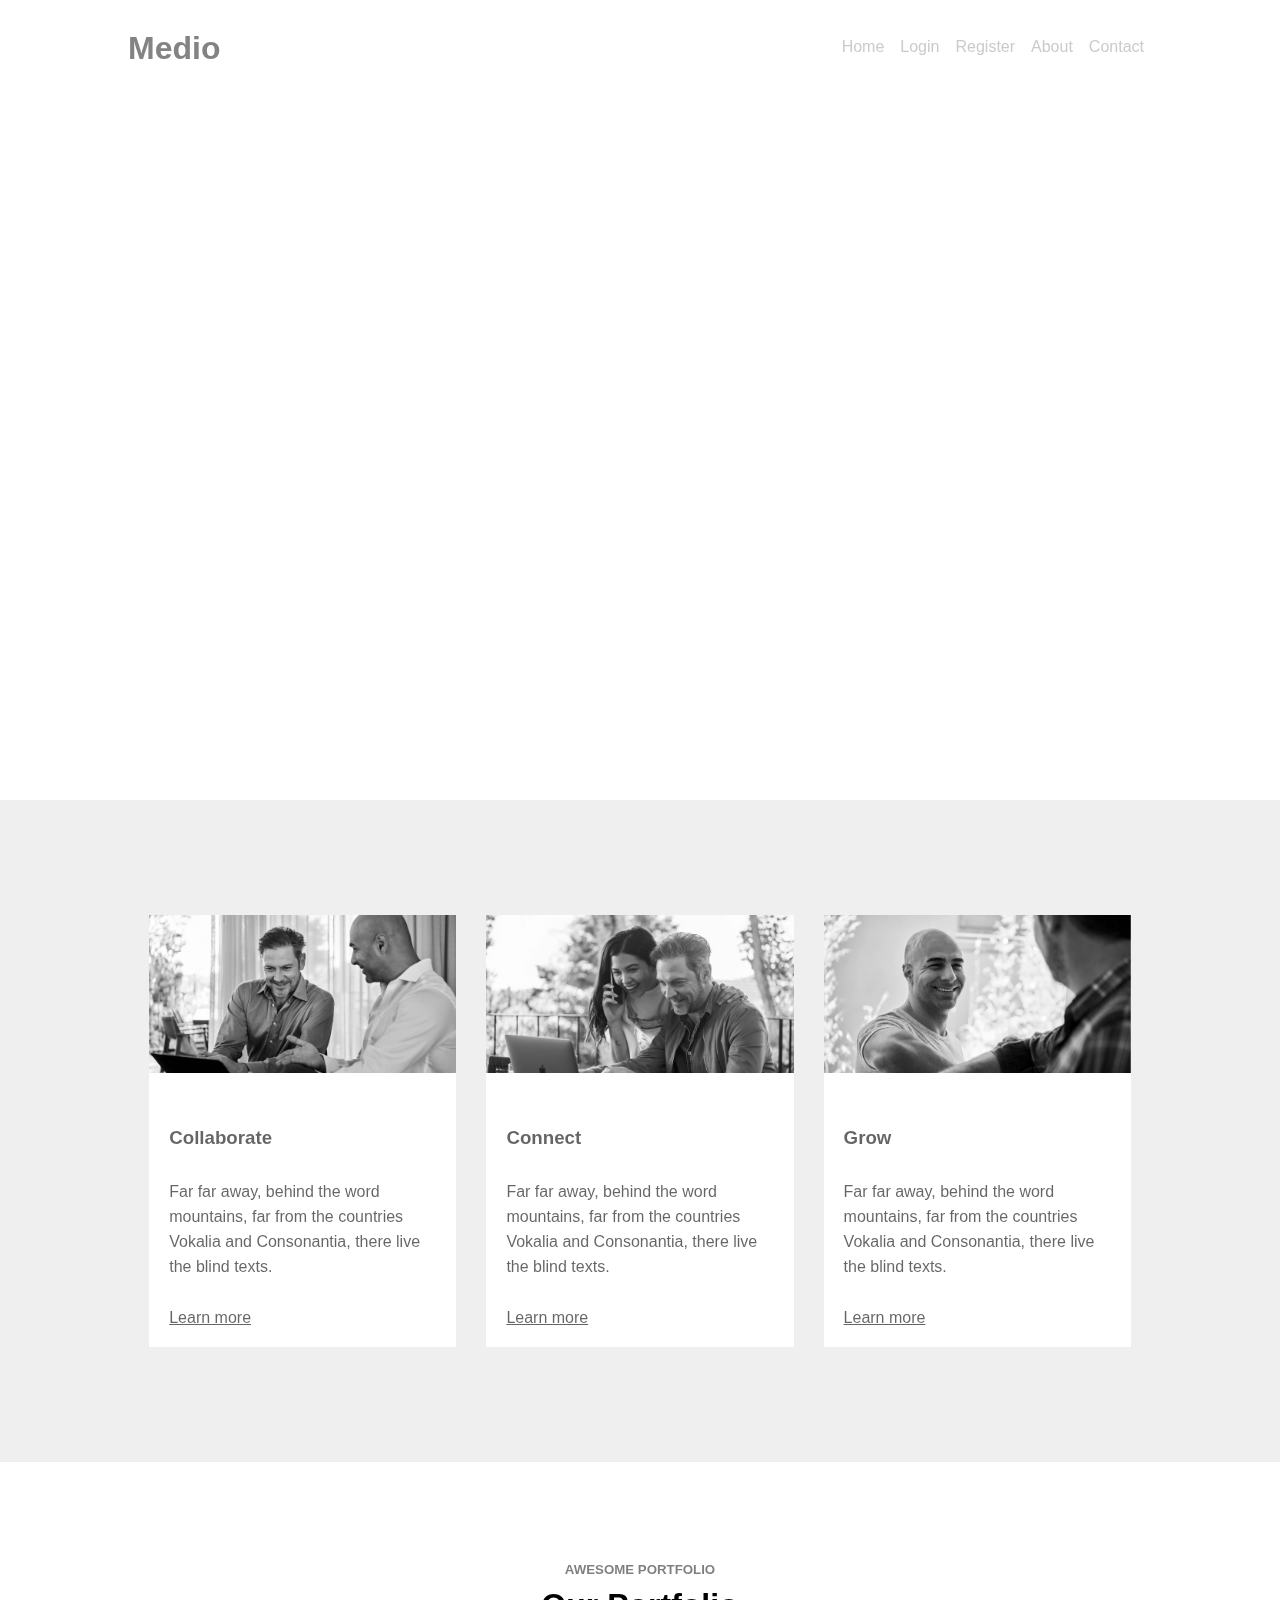
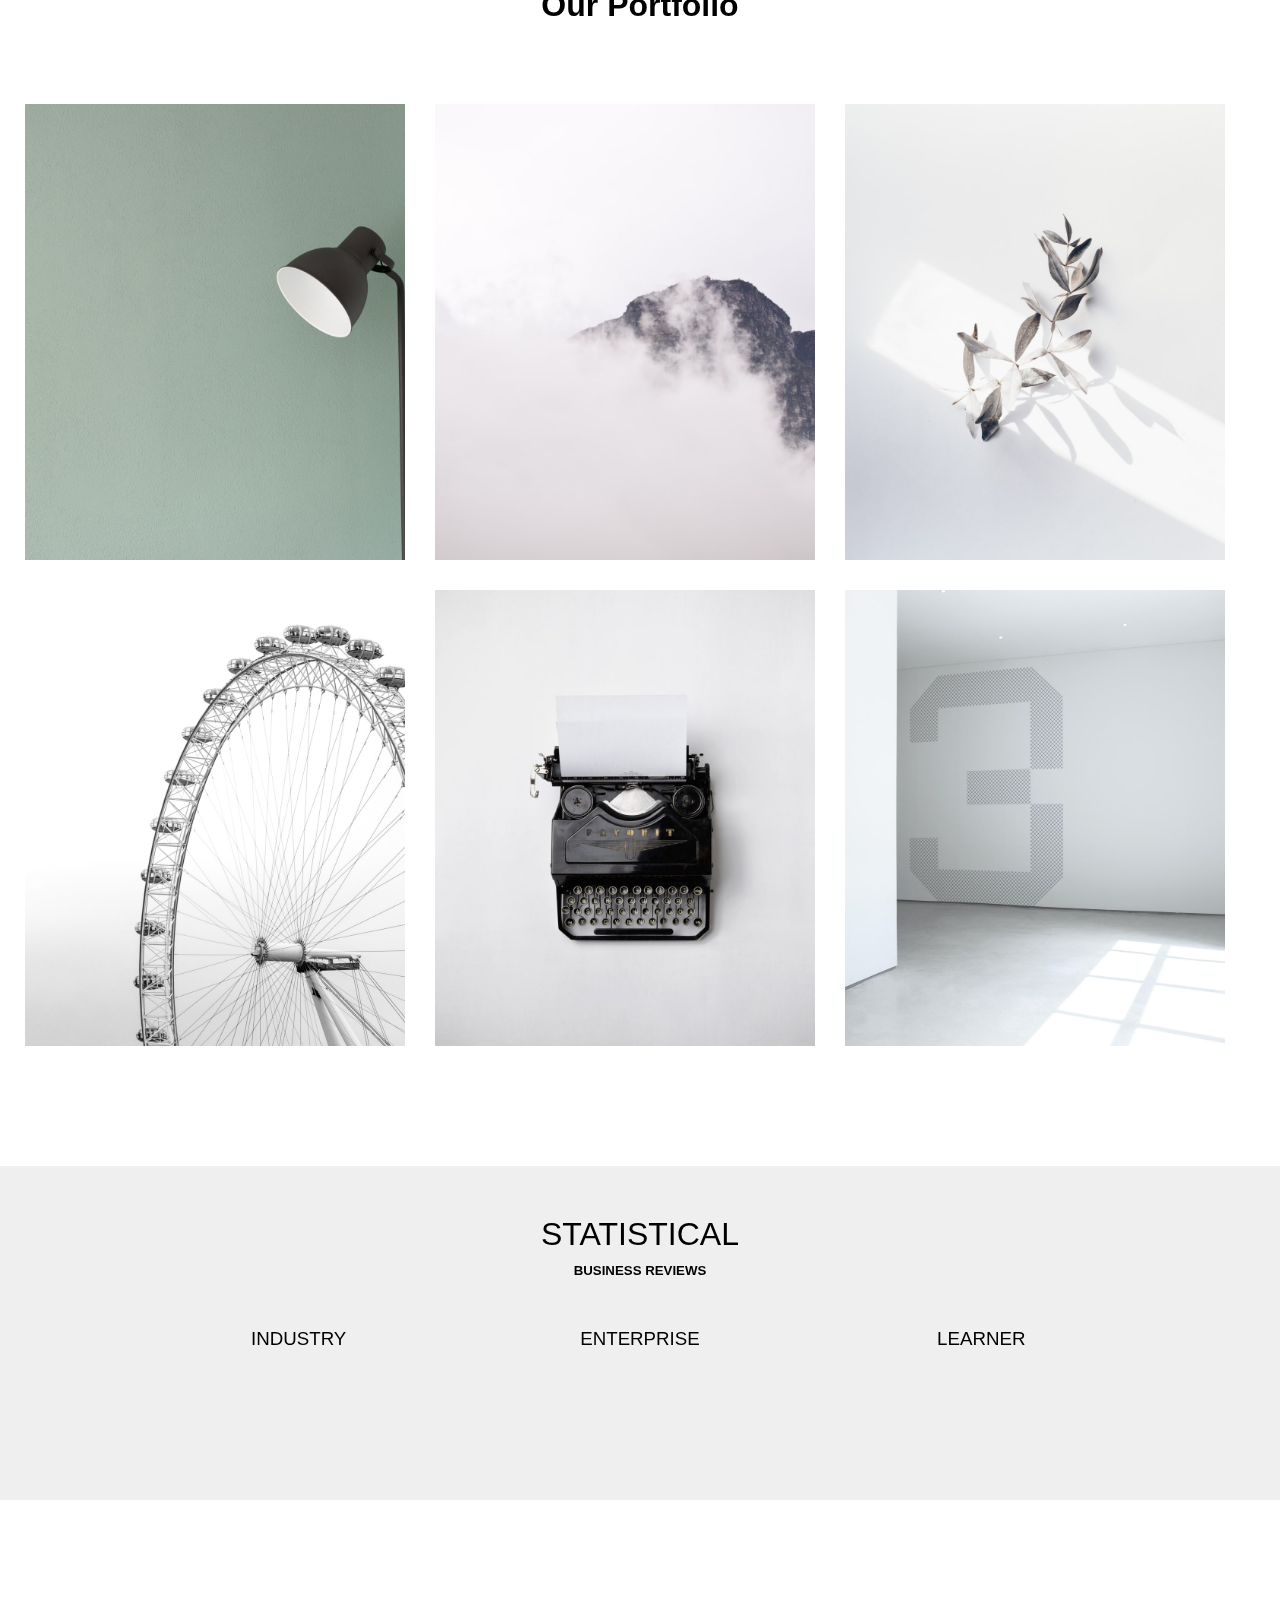
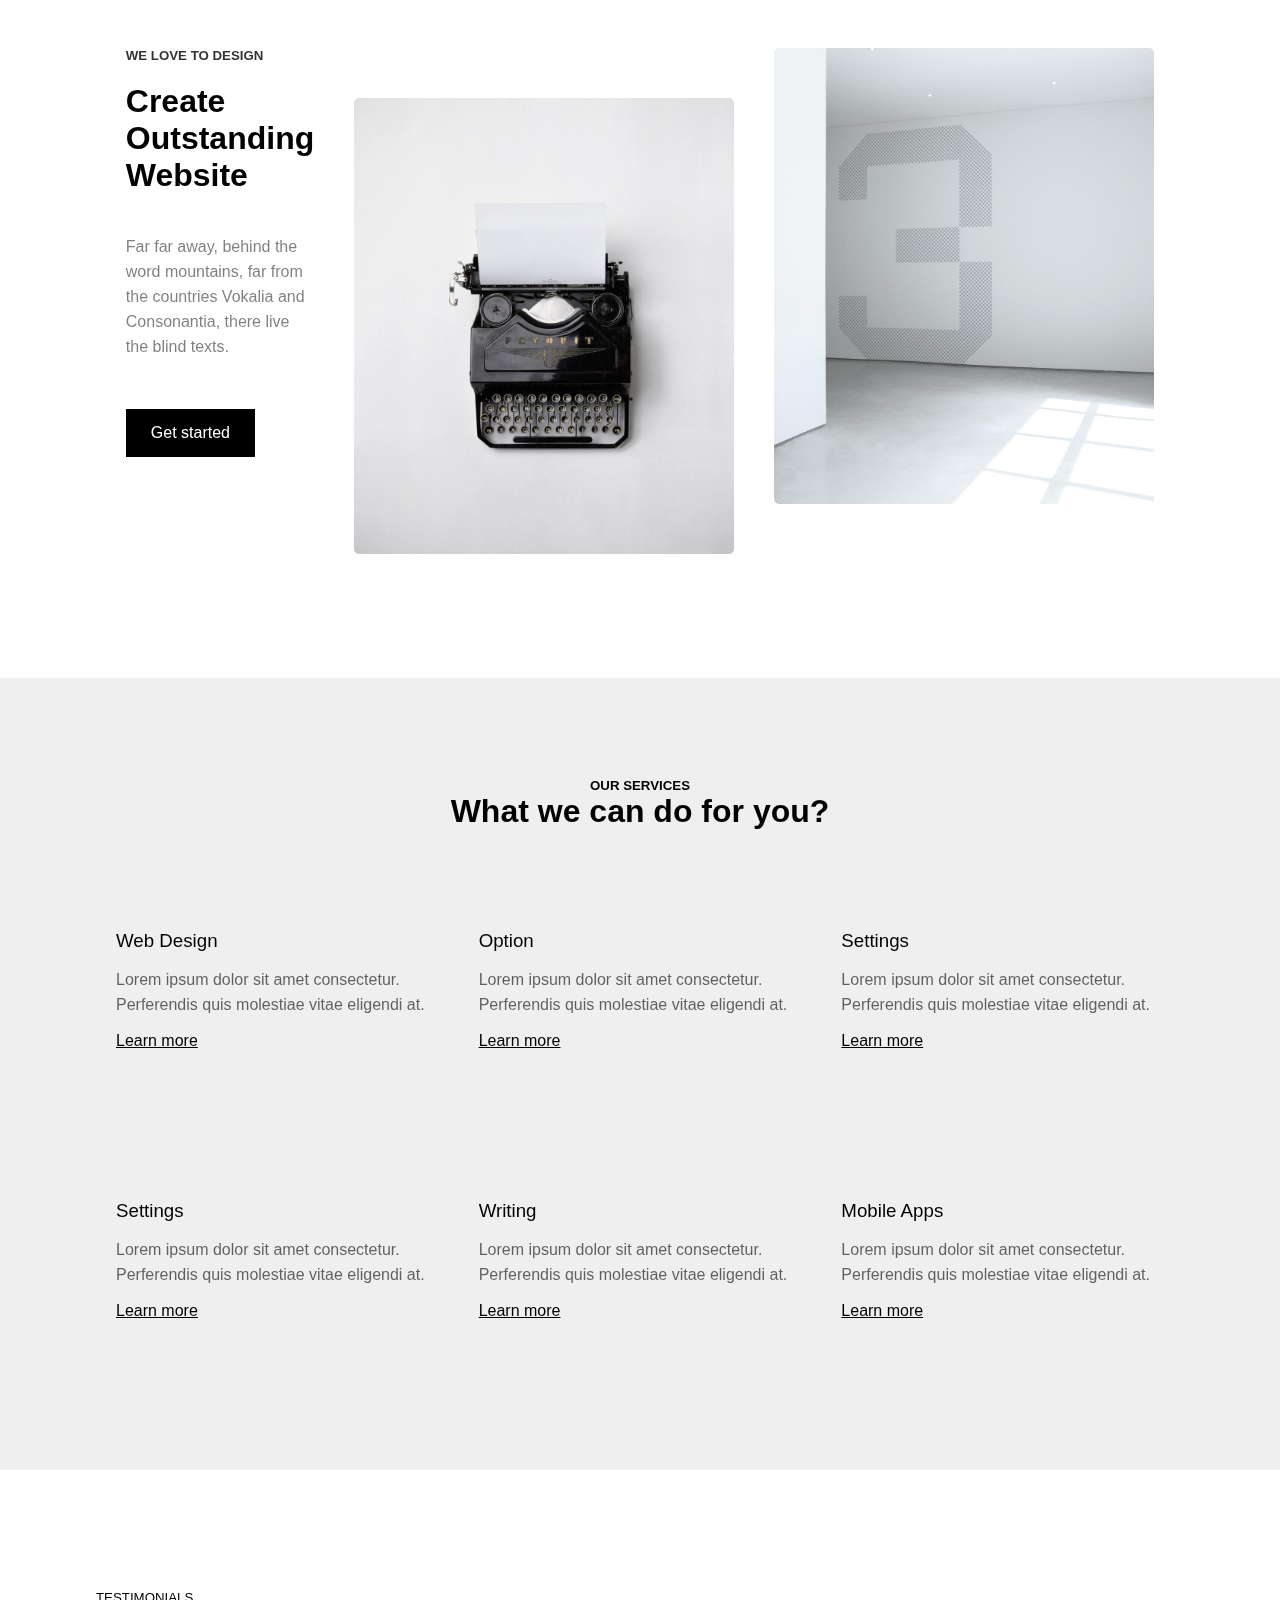
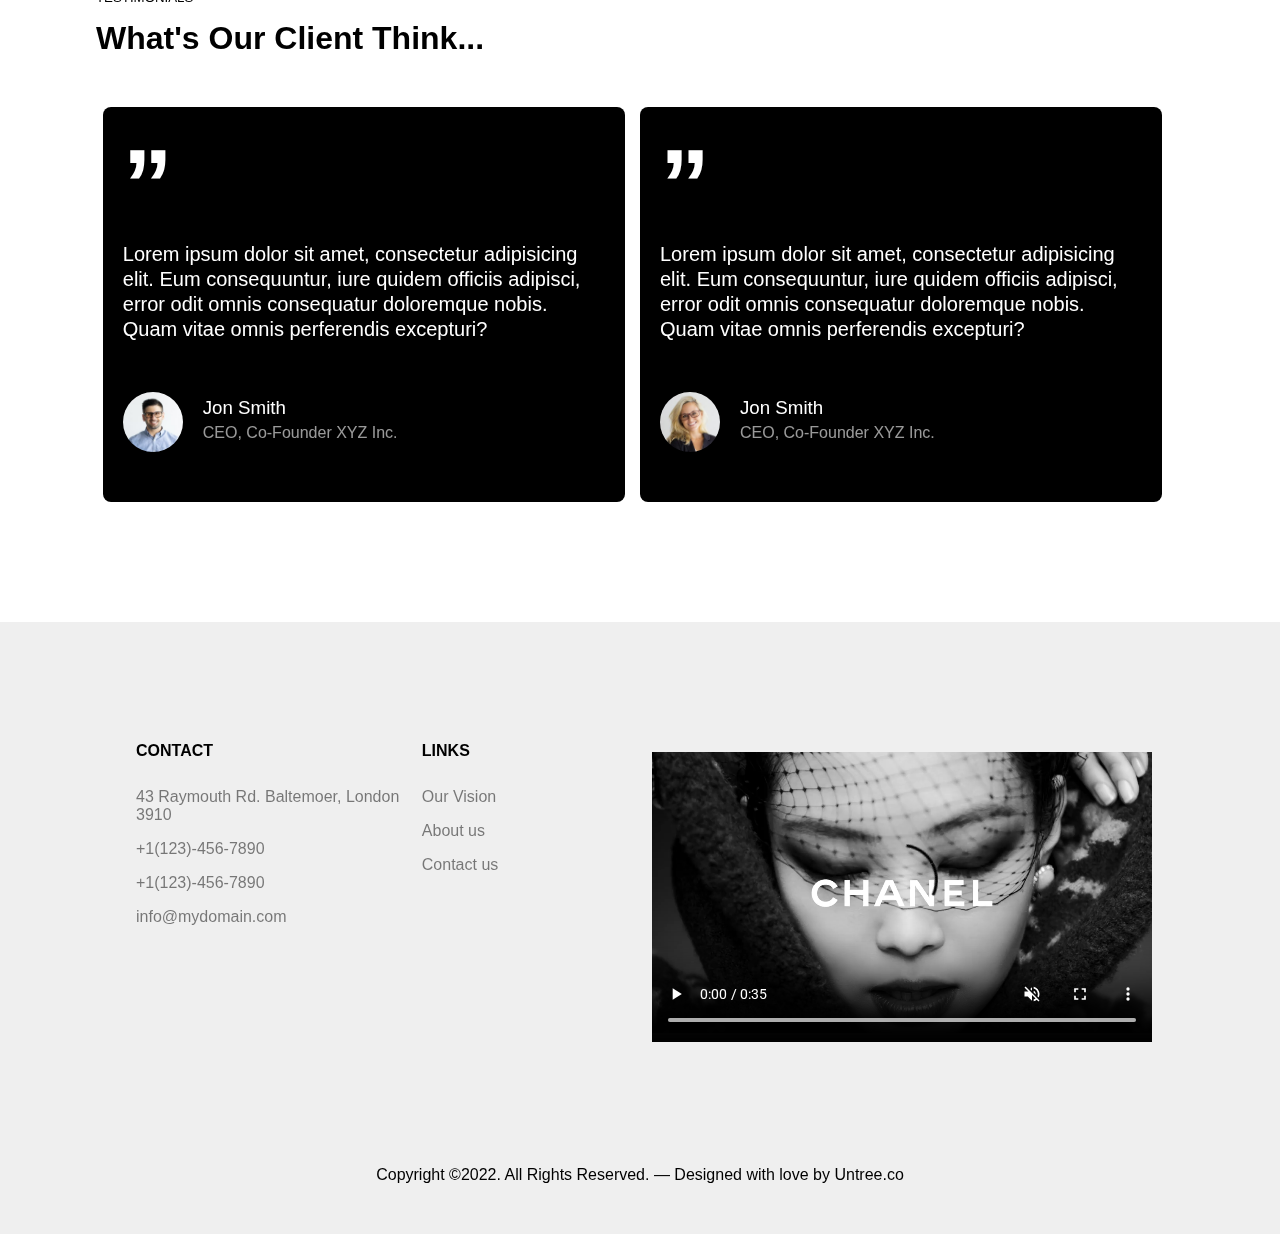
==== index.html @ 6ceafacf "new" ====
<!DOCTYPE html>
<html lang="en">

<head>
    <meta charset="UTF-8">
    <meta http-equiv="X-UA-Compatible" content="IE=edge">
    <meta name="viewport" content="width=device-width, initial-scale=1.0">
    <link
        href="https://fonts.googleapis.com/css2?family=Playfair+Display:wght@400;700&family=Roboto:wght@300;400&display=swap"
        rel="stylesheet">
    <link rel='stylesheet' href='https://cdn-uicons.flaticon.com/uicons-brands/css/uicons-brands.css'>
    <link rel='stylesheet' href='https://cdn-uicons.flaticon.com/uicons-brands/css/uicons-brands.css'>
    <link rel='stylesheet'
        href='https://cdn-uicons.flaticon.com/uicons-regular-straight/css/uicons-regular-straight.css'>
    <link rel='stylesheet' href='https://cdn-uicons.flaticon.com/uicons-brands/css/uicons-brands.css'>
    <link rel='stylesheet' href='https://cdn-uicons.flaticon.com/uicons-bold-rounded/css/uicons-bold-rounded.css'>
    <link rel='stylesheet' href='https://cdn-uicons.flaticon.com/uicons-regular-rounded/css/uicons-regular-rounded.css'>
    <link rel="stylesheet" href="./css/style.css">
    <link rel="shortcut icon" type="image/png" href="./image/fpt.png" />
    <title>Assigment</title>
</head>

<body>
    <header>
        <video id="background-video" autoplay muted loop
            src="./image/The Spring-Summer 2021 Ready-to-Wear Campaign — CHANEL_Trim.mp4" type="video/mp4"></video>
        <div class="nav_bar">
            <div class="logo">
                <h1>Medio</h1>
                <div class="nav_right">
                    <ul>
                        <li><a href="../Assigment/home.html">Home</a></li>
                        <li><a href="../Login/index.html">Login</a></li>
                        <li><a href="../Register/index.html">Register</a></li>
                        <li><a href="../About/index.html">About</a></li>
                        <li><a href="../Contact/index.html">Contact</a></li>
                    </ul>
                </div>
            </div>
            <div class="Text">
                <!-- <h1>KIM ANH XINH ĐẸP ! <br>
                    CUTE !!</h1> -->
                <h1>We are creative <br> agency by<br> Untree.co</h1>
            </div>
            <div class="button">
                <button>
                    See Portfolio
                </button>
            </div>
        </div>
    </header>
    <!-- ------------------------------------ -->
    <div class="br-content">
        <div class="content">
            <div class="content1">
                <img src="./image/img_1.jpg" alt="">
                <div class="text-content">
                    <h3>Collaborate</h3>
                    <div>Far far away, behind the word mountains,
                        far from the countries Vokalia and Consonantia,
                        there live the blind texts.
                    </div>
                    <a href="#">Learn more</a>
                </div>
            </div>
            <div class="content1">
                <img src="./image/img_2.jpg" alt="">
                <div class="text-content">
                    <h3>Connect</h3>
                    <div>Far far away, behind the word mountains,
                        far from the countries Vokalia and Consonantia,
                        there live the blind texts.
                    </div>
                    <a href="#">Learn more</a>
                </div>
            </div>
            <div class="content1">
                <img src="./image/img_3.jpg" alt="">
                <div class="text-content">
                    <h3>Grow</h3>
                    <div>Far far away, behind the word mountains,
                        far from the countries Vokalia and Consonantia,
                        there live the blind texts.
                    </div>
                    <a href="#">Learn more</a>
                </div>
            </div>
        </div>
    </div>
    <div class="br-image">
        <div class="text-div-img">
            <h5>AWESOME PORTFOLIO</h5>
            <h1>Our Portfolio</h1>
        </div>
        <div class="image">
            <div class="img-list">
                <img class="img1" src="./image/img_v_1-min.jpg" alt="">
                <div class="hover_img">
                    <div class="text_img">
                        <h1>Bonzai Tree</h1>
                        <p>WEB APPLICATION</p>
                    </div>
                </div>
            </div>
            <div class="img-list">
                <img class="img1" src="./image/img_v_2-min.jpg" alt="">
                <div class="hover_img">
                    <div class="text_img">
                        <h1>Simple Woman</h1>
                        <p>BRANDING</p>
                    </div>
                </div>
            </div>
            <div class="img-list">
                <img class="img1" src="./image/img_v_3-min.jpg" alt="">
                <div class="hover_img">
                    <div class="text_img">
                        <h1>Fruits</h1>
                        <p>WEBSITE</p>
                    </div>
                </div>
            </div>
        </div>
        <div class="image">
            <div class="img-list">
                <img class="img1" src="./image/img_v_4-min.jpg" alt="">
                <div class="hover_img">
                    <div class="text_img">
                        <h1>Design Material</h1>
                        <p>WEB APPLICATION</p>
                    </div>
                </div>
            </div>
            <div class="img-list">
                <img class="img1" src="./image/img_v_5-min.jpg" alt="">
                <div class="hover_img">
                    <div class="text_img">
                        <h1>Handy Food</h1>
                        <p>BRANDING</p>
                    </div>
                </div>
            </div>
            <div class="img-list">
                <img class="img1" src="./image/img_v_6-min.jpg" alt="">
                <div class="hover_img">
                    <div class="text_img">
                        <h1>Cat With Cup</h1>
                        <p>WEBSITE</p>
                    </div>
                </div>
            </div>
        </div>
        <!-- //Chữ chạy -->
        <div class="br_text_run">
            <h1>STATISTICAL</h1>
            <h5>BUSINESS REVIEWS</h5>
            <div class="text_run">
                <div class="list_txt">
                    <h3>INDUSTRY</h3>
                    <div id="id_nhanhang" class="list_text">
                    </div>
                </div>
                <div class="list_txt">
                    <h3>ENTERPRISE</h3>
                    <div id="id_doanhnghiep" class="list_text">
                    </div>
                </div>
                <div class="list_txt">
                    <h3>LEARNER</h3>
                    <div id="id_nguoihoc" class="list_text">
                    </div>
                </div>
            </div>
        </div>

        <div class="image2">
            <div class="img2-text">
                <h5>WE LOVE TO DESIGN</h5>
                <h1>Create Outstanding <br> Website</h1>
                <h4>Far far away, behind the word mountains,
                    far from the countries Vokalia and Consonantia,
                    there live the blind texts.</h4>
                <div class="button2">
                    <button class="btn">
                        Get started
                    </button>
                </div>
            </div>
            <div class="img2-image1">
                <img src="./image/img_v_5-min.jpg" alt="">
            </div>
            <div class="img2-image2">
                <img src="./image/img_v_6-min.jpg" alt="">
            </div>
        </div>
    </div>
    <div style="clear: both;"></div>
    <div class="br_choice">
        <h5>OUR SERVICES</h5>
        <h1>What we can do for you?</h1>
        <div class="choice">
            <div class="choice_1">
                <div class="icon_choice">
                    <i class="fi fi-rr-calendar"></i>
                </div>
                <div class="text-choice">
                    <h3>Web Design</h3>
                    <h4>Lorem ipsum dolor sit amet consectetur.
                        Perferendis quis molestiae vitae eligendi at.
                    </h4>
                    <a href="#">Learn more</a>
                </div>
            </div>
            <div class="choice_1">
                <div class="icon_choice">
                    <i class="fi fi-rr-apps"></i>
                </div>
                <div class="text-choice">
                    <h3>Option</h3>
                    <h4>Lorem ipsum dolor sit amet consectetur.
                        Perferendis quis molestiae vitae eligendi at.
                    </h4>
                    <a href="#">Learn more</a>
                </div>
            </div>
            <div class="choice_1">
                <div class="icon_choice">
                    <i class="fi fi-rr-settings"></i>
                </div>
                <div class="text-choice">
                    <h3>Settings</h3>
                    <h4>Lorem ipsum dolor sit amet consectetur.
                        Perferendis quis molestiae vitae eligendi at.
                    </h4>
                    <a href="#">Learn more</a>
                </div>
            </div>
        </div>
        <div class="choice">
            <div class="choice_1">
                <div class="icon_choice">
                    <i class="fi fi-rr-home"></i>
                </div>
                <div class="text-choice">
                    <h3>Settings</h3>
                    <h4>Lorem ipsum dolor sit amet consectetur.
                        Perferendis quis molestiae vitae eligendi at.
                    </h4>
                    <a href="#">Learn more</a>
                </div>
            </div>
            <div class="choice_1">
                <div class="icon_choice">
                    <i class="fi fi-rr-feather"></i>
                </div>
                <div class="text-choice">
                    <h3>Writing</h3>
                    <h4>Lorem ipsum dolor sit amet consectetur.
                        Perferendis quis molestiae vitae eligendi at.
                    </h4>
                    <a href="#">Learn more</a>
                </div>
            </div>
            <div class="choice_1">
                <div class="icon_choice">
                    <i class="fi fi-rr-world"></i>
                </div>
                <div class="text-choice">
                    <h3>Mobile Apps</h3>
                    <h4>Lorem ipsum dolor sit amet consectetur.
                        Perferendis quis molestiae vitae eligendi at.
                    </h4>
                    <a href="#">Learn more</a>
                </div>
            </div>
        </div>
    </div>
    <div class="br_comment">
        <div class="comment">
            <h5>TESTIMONIALS</h5>
            <h1>What's Our Client Think...</h1>
            <div id="id_comment" class="comment_flex">
                <div class="comment1">
                    <h1>”</h1>
                    <p>Lorem ipsum dolor sit amet, consectetur adipisicing elit. Eum consequuntur, iure quidem officiis
                        adipisci, error odit
                        omnis consequatur doloremque nobis. Quam vitae omnis perferendis excepturi?
                    </p>
                    <div class="person">
                        <img src="./image/person_1.jpg" alt="" width="60" height="60">
                        <div>
                            <h3>Jon Smith</h3>
                            <h4>CEO, Co-Founder XYZ Inc.</h4>
                        </div>
                    </div>
                </div>
                <div class="comment1">
                    <h1>”</h1>
                    <p>Lorem ipsum dolor sit amet, consectetur adipisicing elit. Eum consequuntur, iure quidem officiis
                        adipisci, error odit
                        omnis consequatur doloremque nobis. Quam vitae omnis perferendis excepturi?
                    </p>
                    <div class="person">
                        <img src="./image/person_2.jpg" alt="" width="60" height="60">
                        <div>
                            <h3>Jon Smith</h3>
                            <h4>CEO, Co-Founder XYZ Inc.</h4>
                        </div>
                    </div>
                </div>
            </div>
        </div>
    </div>
    <footer>
        <div class="br_footer">
            <div class="footer_text padding-left">
                <h4>CONTACT</h4>
                <ul>
                    <li>43 Raymouth Rd. Baltemoer, London 3910</li>
                    <li>+1(123)-456-7890</li>
                    <li>+1(123)-456-7890</li>
                    <li>info@mydomain.com</li>
                </ul>
            </div>
            <div class="footer_text2 padding-left">
                <h4>LINKS</h4>
                <ul>
                    <li>Our Vision</li>
                    <li>About us</li>
                    <li>Contact us</li>
                </ul>
                <div class="group">
                    <i class="fi fi-brands-facebook"></i>
                    <i class="fi fi-brands-youtube"></i>
                    <i class="fi fi-brands-telegram"></i>
                    <i class="fi fi-rs-paper-plane"></i>
                </div>
            </div>
            <div class="video_bottom">
                <video autoplay controls muted loop width="500" height="300"
                    src="./image/The Film of the CHANEL Coco Neige 2021-22 Collection Campaign — CHANEL.mp4"></video>
            </div>
        </div>
        <div class="footer_bottom">Copyright ©2022. All Rights Reserved. — Designed with love by Untree.co</div>
    </footer>
    <script>
        document.addEventListener("DOMContentLoaded", function () {
            window.addEventListener("scroll", function () {
                var x = pageYOffset;
                if (x > 2050 && x < 2150) {

                    animateNumber(300000, 3000, 0, function (number) {
                        const formattedNumber = number.toLocaleString()
                        document.getElementById('id_nhanhang').innerText = formattedNumber
                    })
                    animateNumber(579, 4000, 0, function (number) {
                        const formattedNumber = number.toLocaleString()
                        document.getElementById('id_doanhnghiep').innerText = formattedNumber
                    })
                    animateNumber(843300, 3000, 0, function (number) {
                        const formattedNumber = number.toLocaleString()
                        document.getElementById('id_nguoihoc').innerText = formattedNumber
                    })
                }
                if (x < 4000) {
                    document.querySelector("#id_comment").style.display = "none"
                }
                if (x > 4000) {
                    document.querySelector("#id_comment").style.display = "flex"
                }
            })
            function addclass() {



            }
        });

        function animateNumber(finalNumber, duration = 5000, startNumber = 0, callback) {
            let currentNumber = startNumber
            const interval = window.setInterval(updateNumber, 17)
            function updateNumber() {
                if (currentNumber >= finalNumber) {
                    clearInterval(interval)
                } else {
                    let inc = Math.ceil(finalNumber / (duration / 17))
                    if (currentNumber + inc > finalNumber) {
                        currentNumber = finalNumber
                        clearInterval(interval)
                    } else {
                        currentNumber += inc
                    }
                    callback(currentNumber)
                }
            }
        }

    </script>
</body>

</html>
---- css/style.css ----
* {
    margin: 0;
    padding: 0;
    box-sizing: border-box;
    font-family: Arial, Helvetica, sans-serif;
}

body {
    width: 100%;
}

header {
    /* background: url(../image/33023018e8de288071cf.jpg); */
    /* background: url(../image/hero_1.jpg ); */
    background-size: cover;
    height: 800px;
}

#background-video {
    width: 100vw;
    height: 100vh;
    object-fit: cover;
    position: fixed;
    left: 0;
    right: 0;
    top: 0;
    bottom: 0;
    z-index: -1;
}

.nav_bar {
    width: 80%;
    margin: auto;


}

.logo {
    padding-top: 30px;
    color: rgb(174, 170, 170);
}

.logo h1 {
    display: inline;
    color: rgb(131, 131, 131);
}

.nav_right {
    float: right;
}

.nav_right ul {
    display: flex;
    list-style: none;
}

.nav_right ul li a {
    text-decoration: none;
    color: rgb(203, 203, 203);
}

.nav_right ul li a:hover {
    color: #fff;
}


.Text h1 {
    font-family: 'Trebuchet MS', 'Lucida Sans Unicode', 'Lucida Grande', 'Lucida Sans', Arial, sans-serif;
    font-size: 90px;
    letter-spacing: 2px;
    color: #fff;
    margin-top: 100px;
}

.button button {
    padding: 20px 30px;
    border: none;
    border: 2px solid #fff;
    background-color: rgba(255, 255, 255, 0);
    margin-top: 20px;
    font-size: 18px;
    color: #fff;

}

button:hover {
    color: black;
    /* background-color: #fff; */
    cursor: pointer;
    background-image: linear-gradient(#12c2e9, #c471ed, #f64f59);
}

/* -------------------------------------- */
.br-content {
    width: 100%;
    background-color: rgb(239, 239, 239);
}

.content {
    display: flex;
    align-items: center;
    justify-content: center;
    width: 80%;
    margin: auto;
    padding: 100px 0px;
}

.content1 {
    width: 30%;
    background-color: #fff;
    margin: 15px;
    transition: transform .2s;
}

.content1:hover {
    transform: scale(1.07);
    box-shadow: 0px 10px 15px 0px rgb(134, 133, 133);
}

.content1:hover img {
    filter: none;
}

.content1 img {
    width: 100%;
    height: auto;
    filter: grayscale(100%);
}

.text-content {
    margin: 20px;
}

.text-content h3 {
    padding: 30px 0px;
    opacity: 0.6;
}

.text-content div {
    padding-bottom: 30px;
    line-height: 25px;
    opacity: 0.6;
}

.text-content a {
    color: #000;
    opacity: 0.6;
}

/* -------------------------- */
.br-image {
    width: 100%;
    padding: 100px 0px;
    background-color: #fff;
}

.text-div-img {
    text-align: center;
    margin-bottom: 80px;
}

.text-div-img h5 {
    margin-bottom: 10px;
    opacity: 0.5;
}

.image {
    display: flex;
    max-width: 80%;
    margin: auto;
    align-items: center;
    justify-content: center;
    margin-bottom: 30px;
}

.img-list {
    margin-right: 30px;
    position: relative;
}

.img-list img,
.img2-image1 img,
.img2-image2 img {
    max-width: 380px;
    max-height: 500px;
}

.img1 {
    opacity: 1;
    display: block;
    transition: .3s ease;
    backface-visibility: hidden;
}

.hover_img {
    transition: .5s ease;
    opacity: 0;
    position: absolute;
    top: 50%;
    left: 50%;
    transform: translate(-50%, -50%);
    text-align: center;
}

.text_img p {
    font-size: 12px;
    margin-top: 5px;
}

.img-list:hover .img1 {
    filter: brightness(40%) contrast(10%);

}

.img-list:hover .hover_img {
    opacity: 1;
    color: #fff;
}

/* ------------------------------------------------- */
/* chữ chạy  */
.br_text_run {
    width: 100%;
    background-color: rgb(239, 239, 239);
    padding: 50px 0px;
    text-align: center;
    margin-top: 120px;
}

.br_text_run h1 {
    padding-bottom: 10px;
    font-weight: 500;
}

.list_txt {
    text-align: center;
    width: 33.33%;
}

.list_txt h3 {
    padding-bottom: 50px;
    font-weight: 500;

}

.text_run {
    width: 80%;
    margin: auto;
    display: flex;
    justify-content: center;
    align-items: center;
    margin: 50px auto;
}

.list_text {
    margin: 0px 50px;
    text-decoration: underline;
    color: rgb(252, 3, 136);
    font-size: 40px;
    text-align: center;
}

/* --------------------- */
.image2 {
    width: 80%;
    margin: auto;
    display: flex;
    justify-content: center;
    /* align-items: center; */
    margin-top: 10%;
}

.img2-image1 {
    margin-top: 70px !important;
}

.img2-image1 img,
.img2-image2 img {
    border-radius: 5px;
}

.img2-text,
.img2-image1,
.img2-image2 {
    margin: 20px;
}

.img2-text h1 {
    margin: 20px 0px 40px 0px;
}

.img2-text h5 {
    opacity: 0.8;
    font-weight: 700;
}

.img2-text h4 {
    opacity: 0.5;
    line-height: 25px;
    font-weight: 400;
}

.button2 {
    margin-top: 30px;
}

.button2 .btn {
    padding: 15px 25px;
    border: none;
    background-color: #000;
    margin-top: 20px;
    font-size: 18px;
    color: #fff;
    font-size: 16px;

}

.btn:hover {
    color: #000;
    border: 2px solid #000;
    background-color: #fff;
    cursor: pointer;
}

/* ---------------------- */

.br_choice {
    width: 100%;
    background-color: rgb(239, 239, 239);
    padding: 100px 0px;
}

.br_choice>h5,
.br_choice h1 {
    text-align: center;
}

.choice {
    width: 85%;
    margin: auto;
    display: flex;
    justify-content: center;
    align-items: center;
}

.choice_1 {
    width: 33.33%;
    display: flex;
    margin: 100px 15px 50px 0px;
}

.text-choice h4 {
    margin: 15px 0px;
    line-height: 25px;
    font-weight: 50;
    opacity: 0.6;
}

.text-choice h3,
.text-choice a {
    color: #000;
    font-weight: 540;
}

.icon_choice {
    padding-right: 20px;
    font-size: 34px;
}

/* ------------------------ */
.br_comment {
    width: 100%;
    background-color: #fff;
}

.comment {
    width: 85%;
    padding: 120px 0px;
    margin: auto;
}

.comment_flex {
    display: flex;
    justify-content: center;
    align-items: center;
    animation: modalFadeIn ease 1.7s;
    /* display: none; */
}

@keyframes modalFadeIn {
    from {
        opacity: 0;
        transform: translateY(-300px);
    }

    to {
        opacity: 1;
        transform: translateY(0);
    }
}

.comment1 {
    /* float: right; */
    margin-right: 15px;
}

.comment h5 {
    font-weight: 100;
    padding-bottom: 15px;
}

.comment1 {
    width: 48%;
    margin-top: 50px;
    padding: 20px;
    background-color: #000;
    color: #fff;
    border-radius: 8px;
}

.comment1 h1 {
    font-size: 100px;
}

.comment1 p {
    font-weight: 100;
    font-size: 20px;
    line-height: 25px;
    /* letter-spacing: 1px; */
}

.person {
    margin: 50px 0px 30px 0px;
    display: flex;
}

.person img {
    border-radius: 50%;
    margin-right: 20px;
}

.person div h4 {
    font-weight: 100;
    opacity: 0.6;
}

.person div h3 {
    font-weight: 100;
    padding: 5px 0px;
}

/* ----------------------------------- */

footer {
    width: 100%;
    background-color: rgb(239, 239, 239);
}

li {
    list-style: none;
    padding: 8px;
}

.padding-left h4 {
    padding: 0px 0px 20px 8px;

}

.padding-left ul li {
    font-weight: 100;
    opacity: 0.5;
}

.br_footer {
    display: flex;
    width: 80%;
    margin: auto;
    padding: 120px 0px;
}

.footer_text {
    width: 40%;
}

.footer_text1 {
    /* margin: auto; */
    width: 50%;
}

.footer_text2 {
    /* margin: auto; */
    width: 33.333%;

}

.footer_flex {
    display: flex;
}

.footer_text1_1 {
    width: 30%;
}

.footer_text1_2 {
    width: 70%;
}

.group i {
    font-size: 35px;
    padding: 10px;
}

.group {
    margin-top: 20px;
}

.footer_bottom {
    text-align: center;
    padding-bottom: 50px;

}

/* --------------------------- */
@media (max-width:768px) {
    header {
        width: 100%;
        /* background: url(../image/hero_1.jpg ); */
        background-size: cover;
        height: 800px;
    }

    .Text h1 {
        font-size: 80px;
    }

    .content {
        width: 100%;
        display: inline-block;

    }

    .content1 {
        width: 80%;
        margin: auto;
        margin-bottom: 50px;
    }

    .text-content {
        padding: 30px 0px;
    }

    /* ----------------------- */
    .br-image {
        width: 100%;
        margin: auto;
    }

    .image {
        width: 100%;
        display: inline;
        margin: auto;
    }

    .img-list {
        margin: auto;
        width: 90%;
    }


    .img-list img,
    .img2-image1 img,
    .img2-image2 img {
        max-width: 100%;
        max-height: 100%;
    }

    /* ----------------------------- */
    .choice {
        width: 100%;
        display: inline-block;
    }

    .choice_1 {
        width: 80%;
        margin: 50px auto;
    }

    .comment1 p {
        font-size: 18px;
    }

    /* ------------ */
    .footer_text1 {
        display: none;
    }

    .br_footer {
        display: flex;
        justify-content: center;
        align-items: center;

    }

    .footer_text,
    .footer_text2 {
        display: none;
    }

    .footer_bottom {
        font-size: 14px;
    }

}
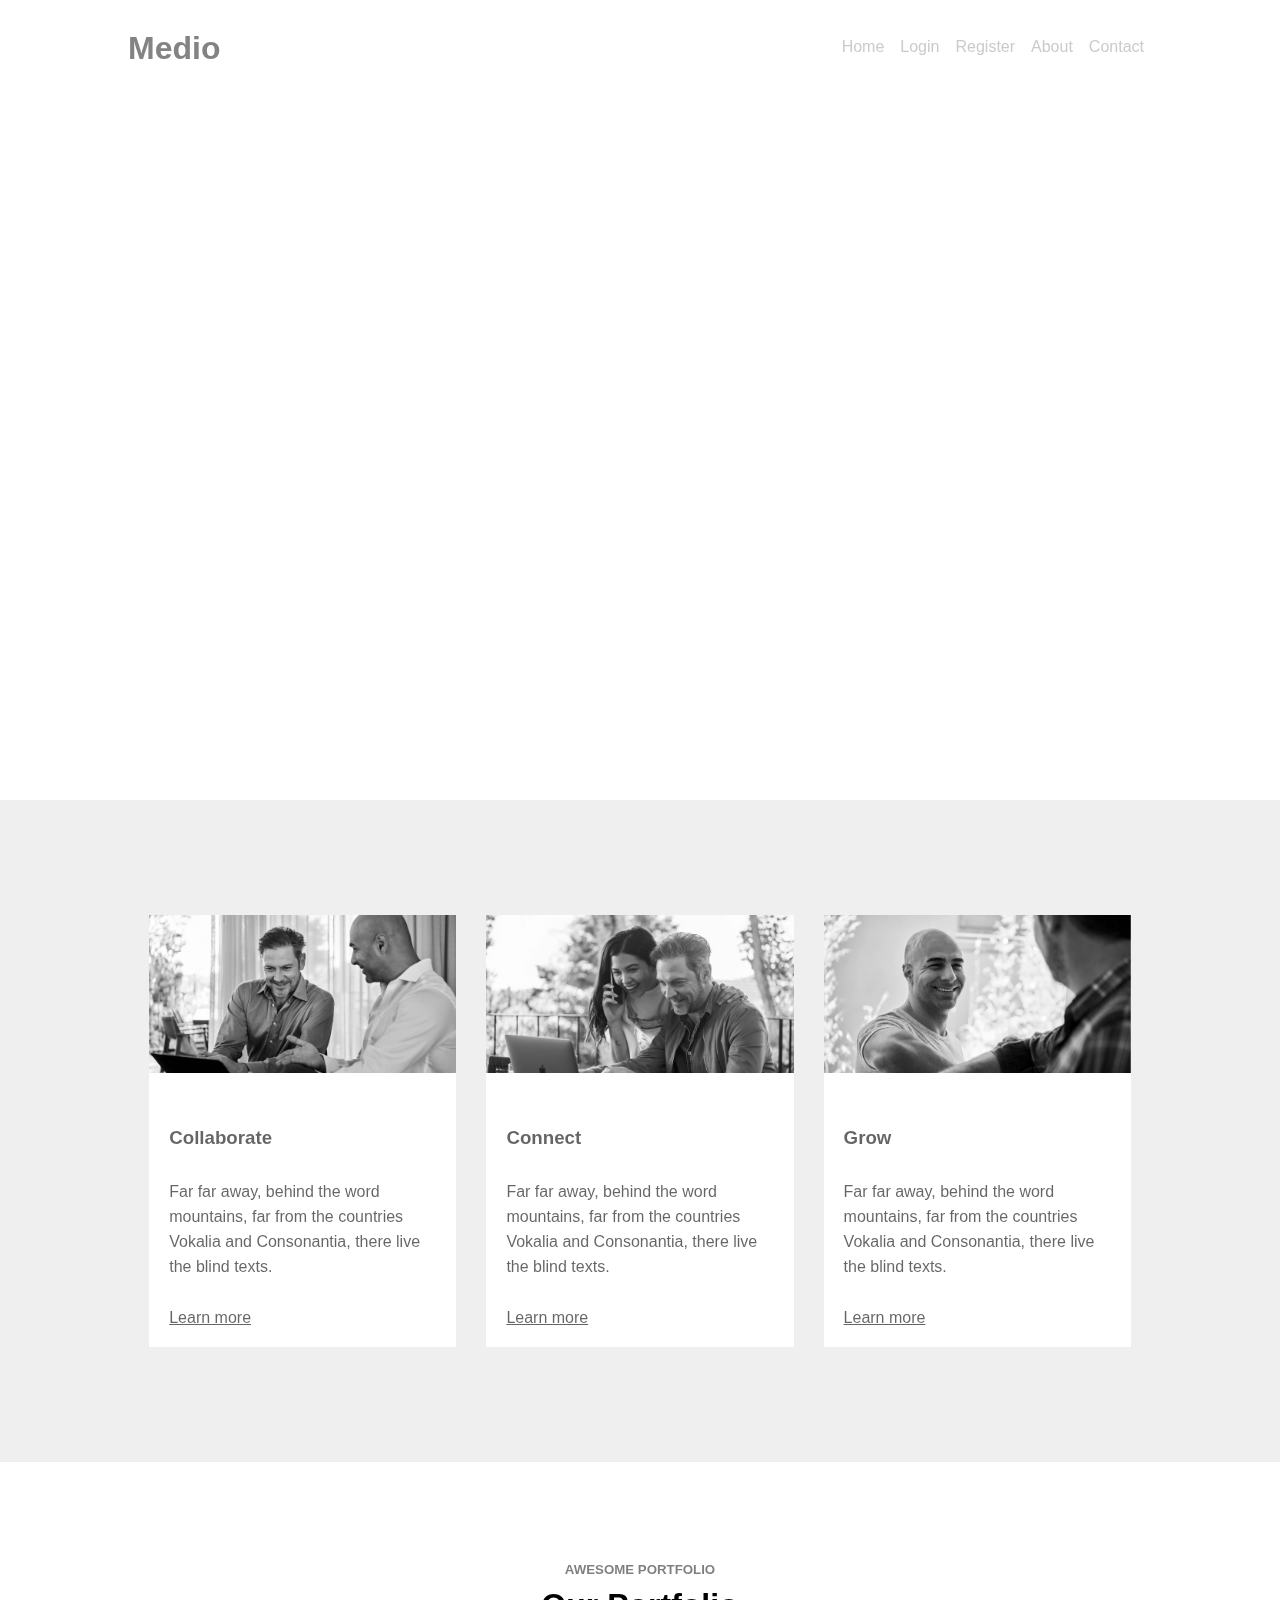
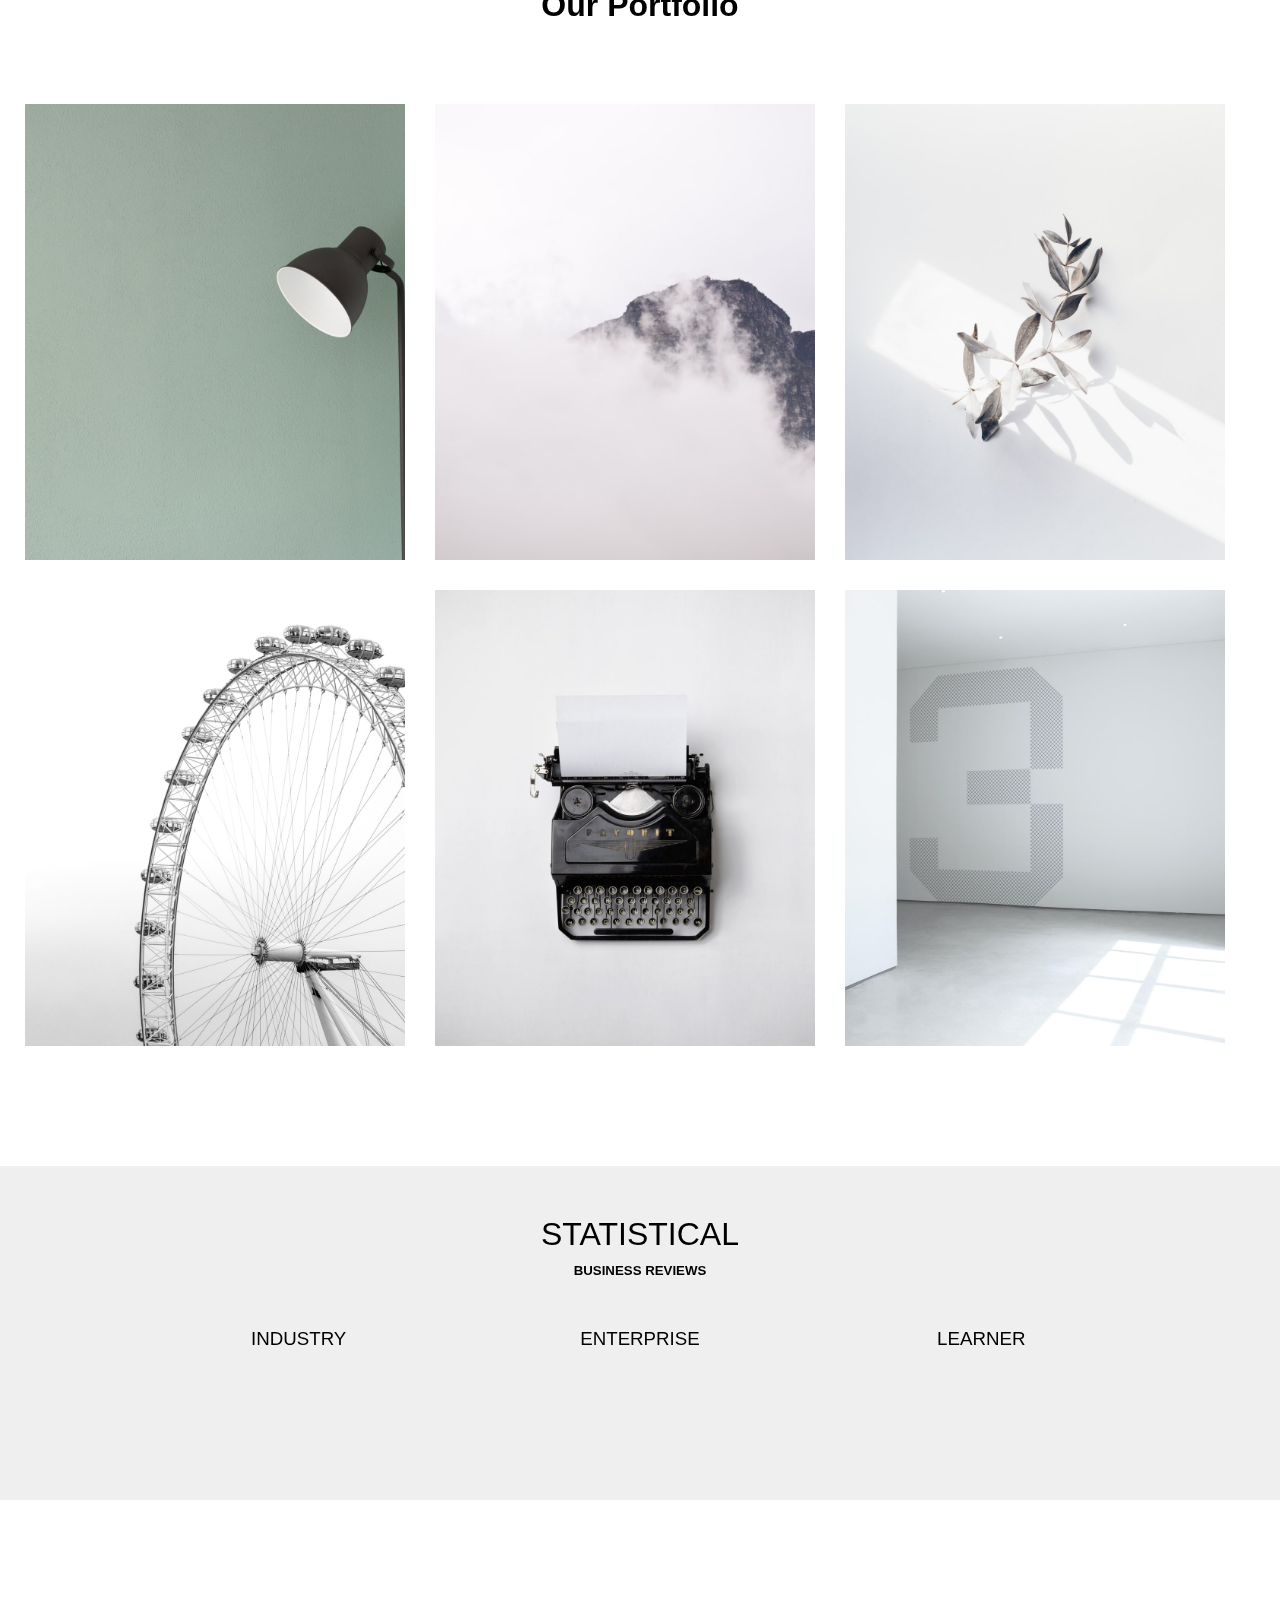
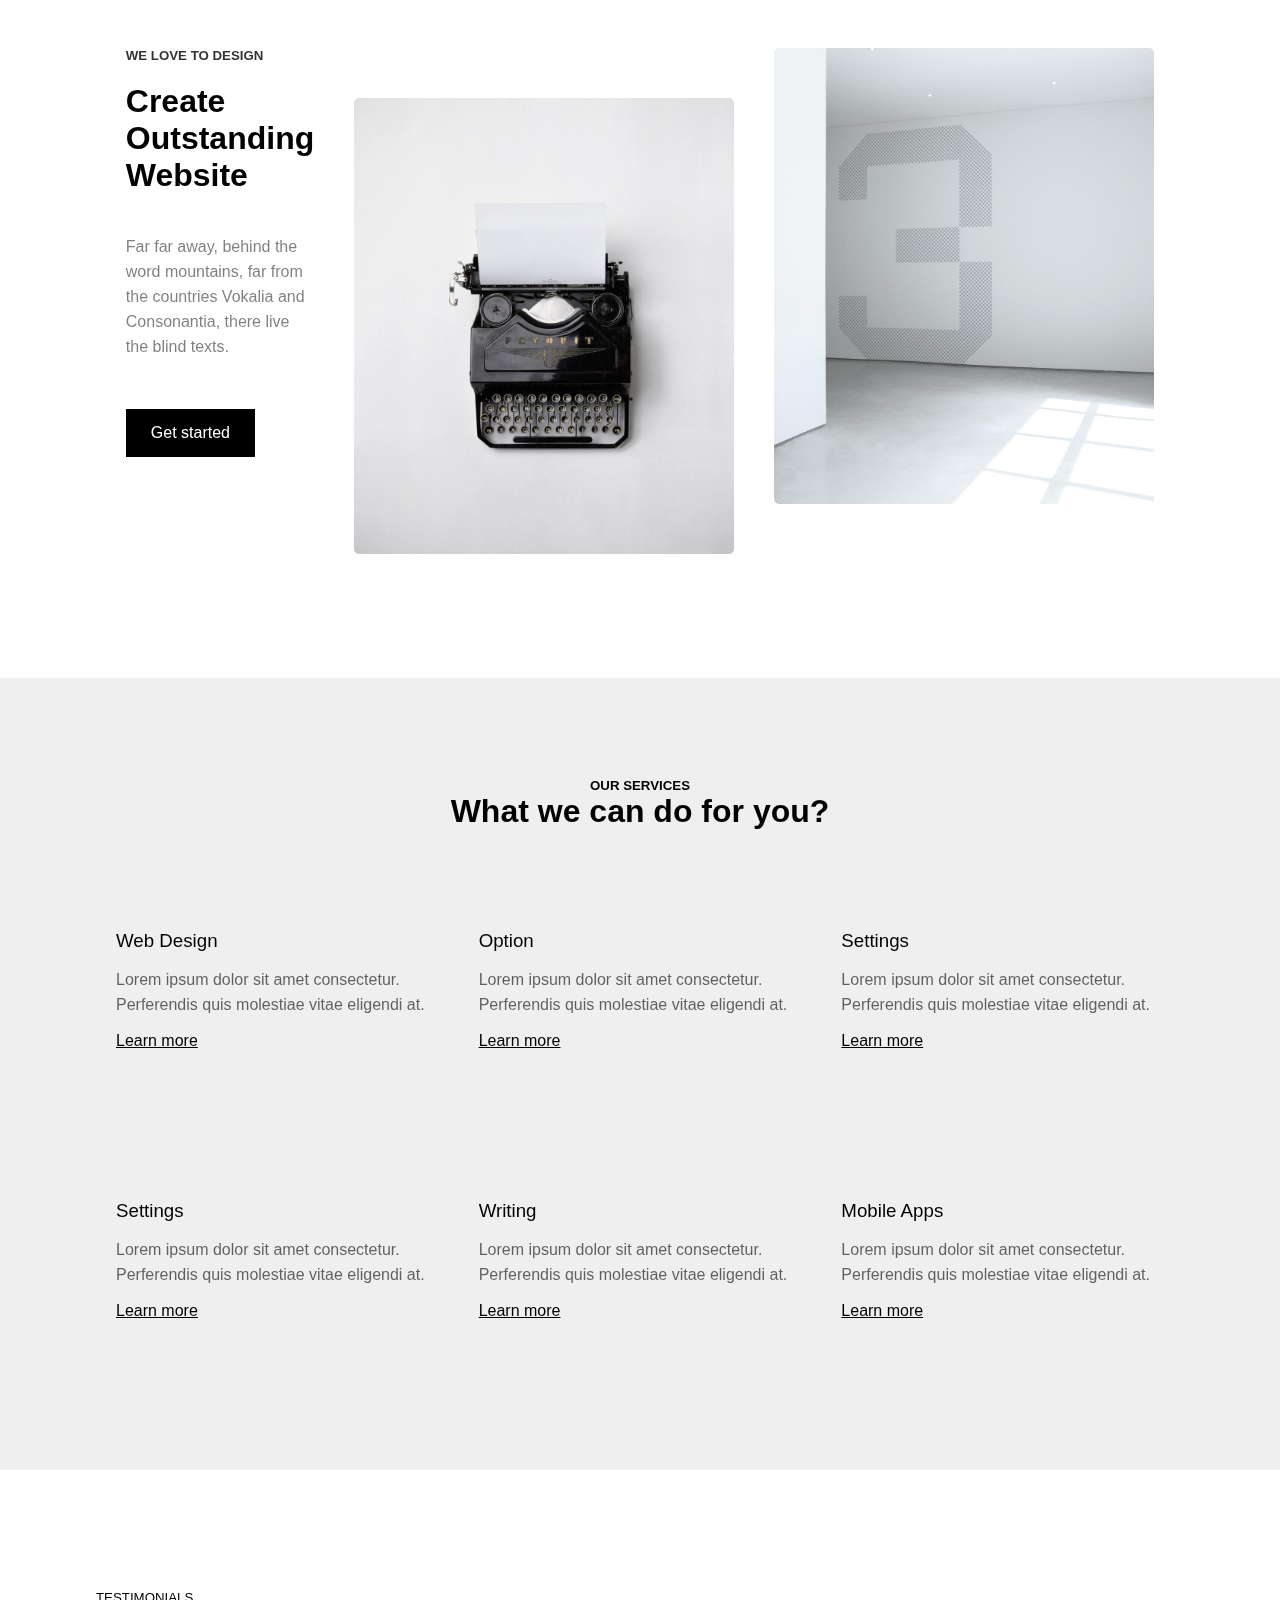
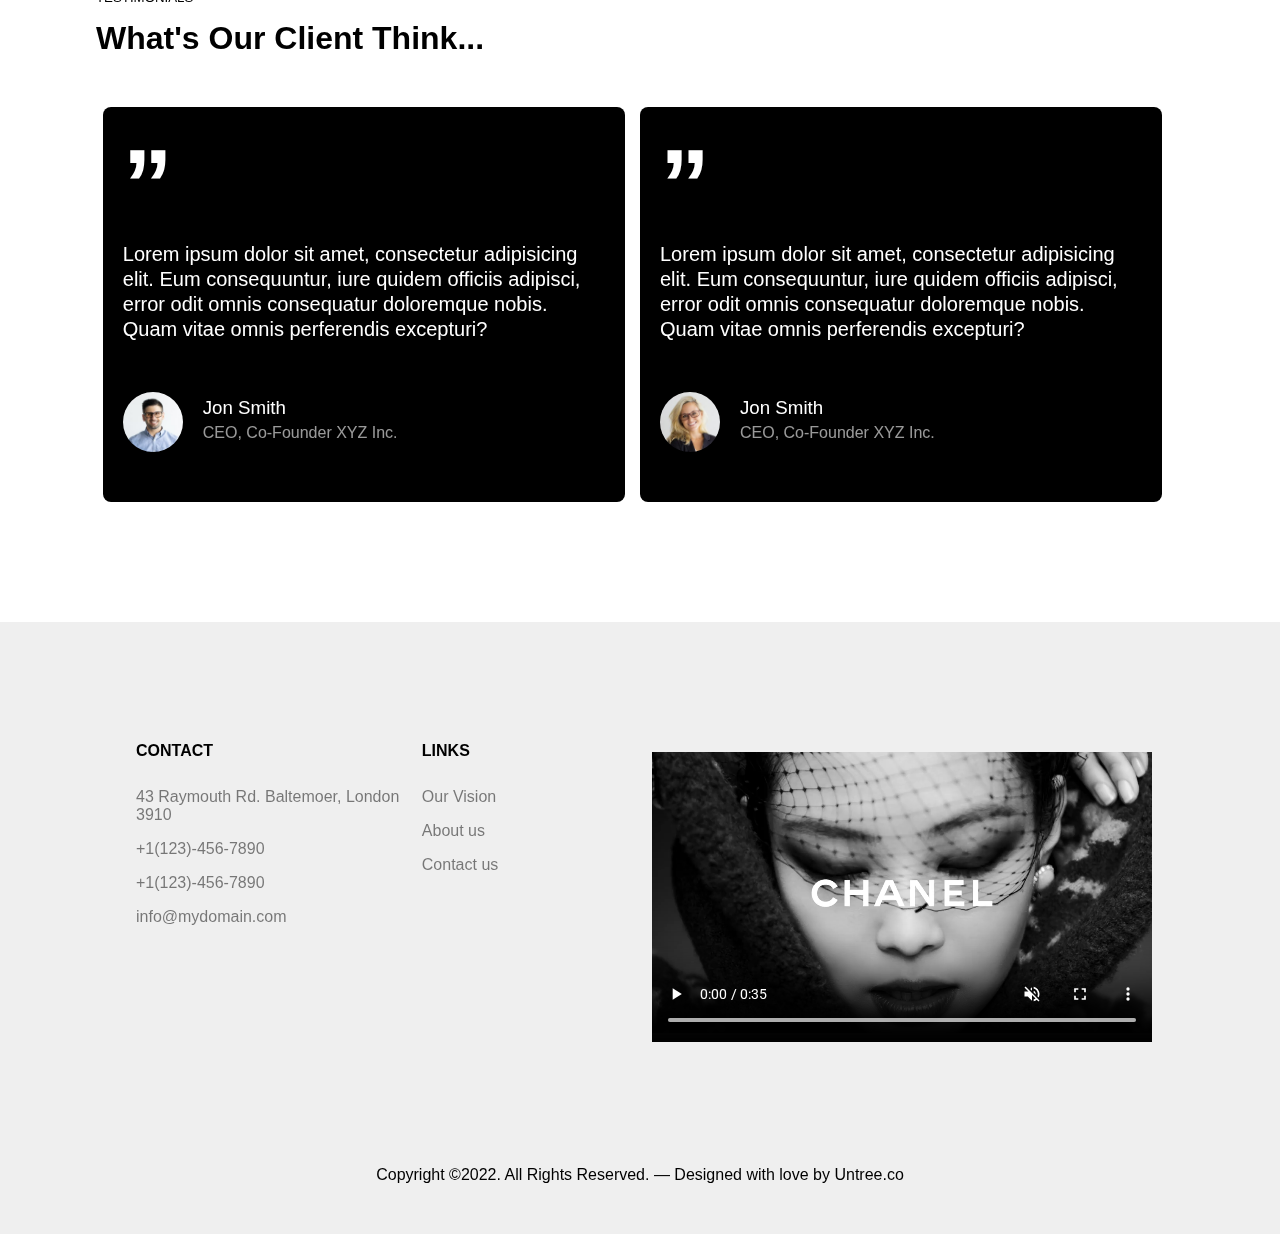
==== commit 1d5bde13: "new1" ====
--- a/index.html
+++ b/index.html
@@ -29,11 +29,16 @@
                 <h1>Medio</h1>
                 <div class="nav_right">
                     <ul>
-                        <li><a href="../Assigment/home.html">Home</a></li>
+                        <!-- <li><a href="../Assigment/home.html">Home</a></li>
                         <li><a href="../Login/index.html">Login</a></li>
                         <li><a href="../Register/index.html">Register</a></li>
                         <li><a href="../About/index.html">About</a></li>
-                        <li><a href="../Contact/index.html">Contact</a></li>
+                        <li><a href="../Contact/index.html">Contact</a></li> -->
+                        <li><a href="https://hathechi.github.io/HTML5-CSS3/">Home</a></li>
+                        <li><a href="https://hathechi.github.io/HTML5-CSS3/Login/index.html">Login</a></li>
+                        <li><a href="https://hathechi.github.io/HTML5-CSS3/Register/index.html">Register</a></li>
+                        <li><a href="https://hathechi.github.io/HTML5-CSS3/About/">About</a></li>
+                        <li><a href="https://hathechi.github.io/HTML5-CSS3/Contact/index.html">Contact</a></li>
                     </ul>
                 </div>
             </div>
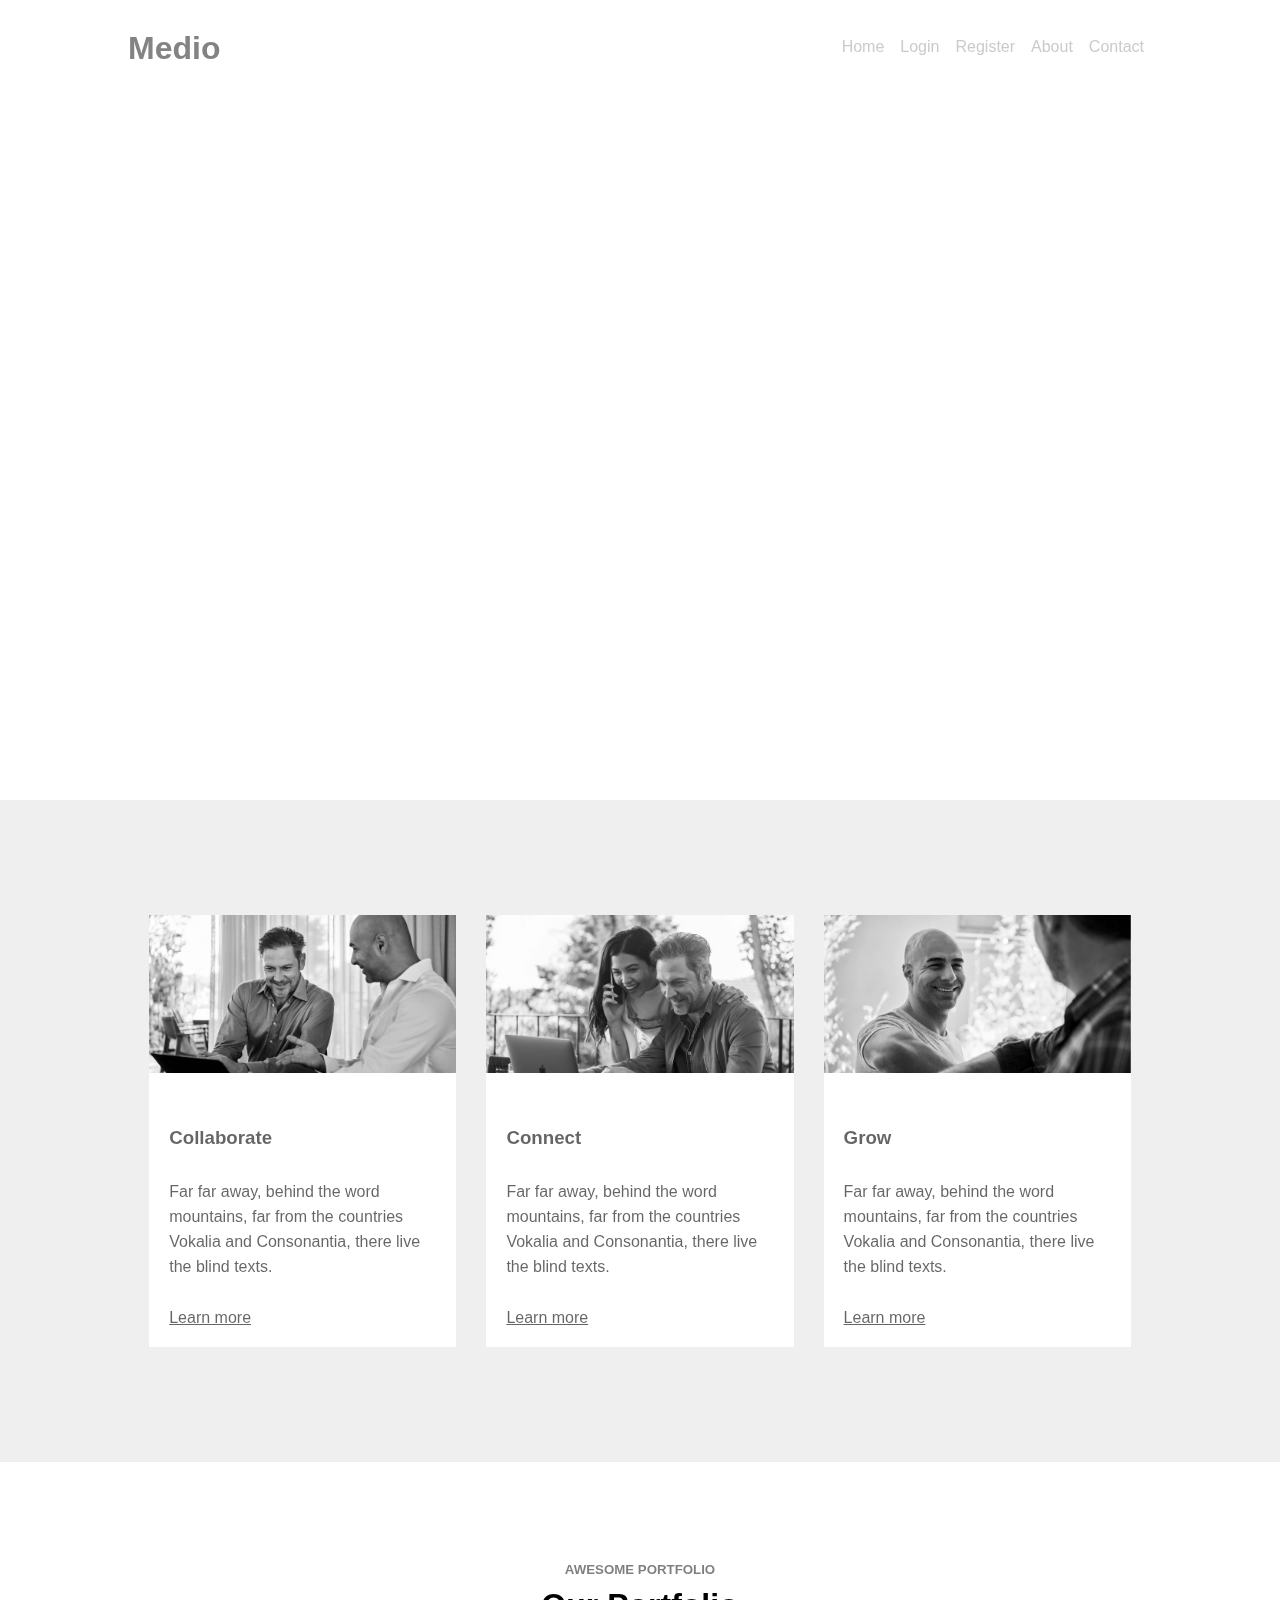
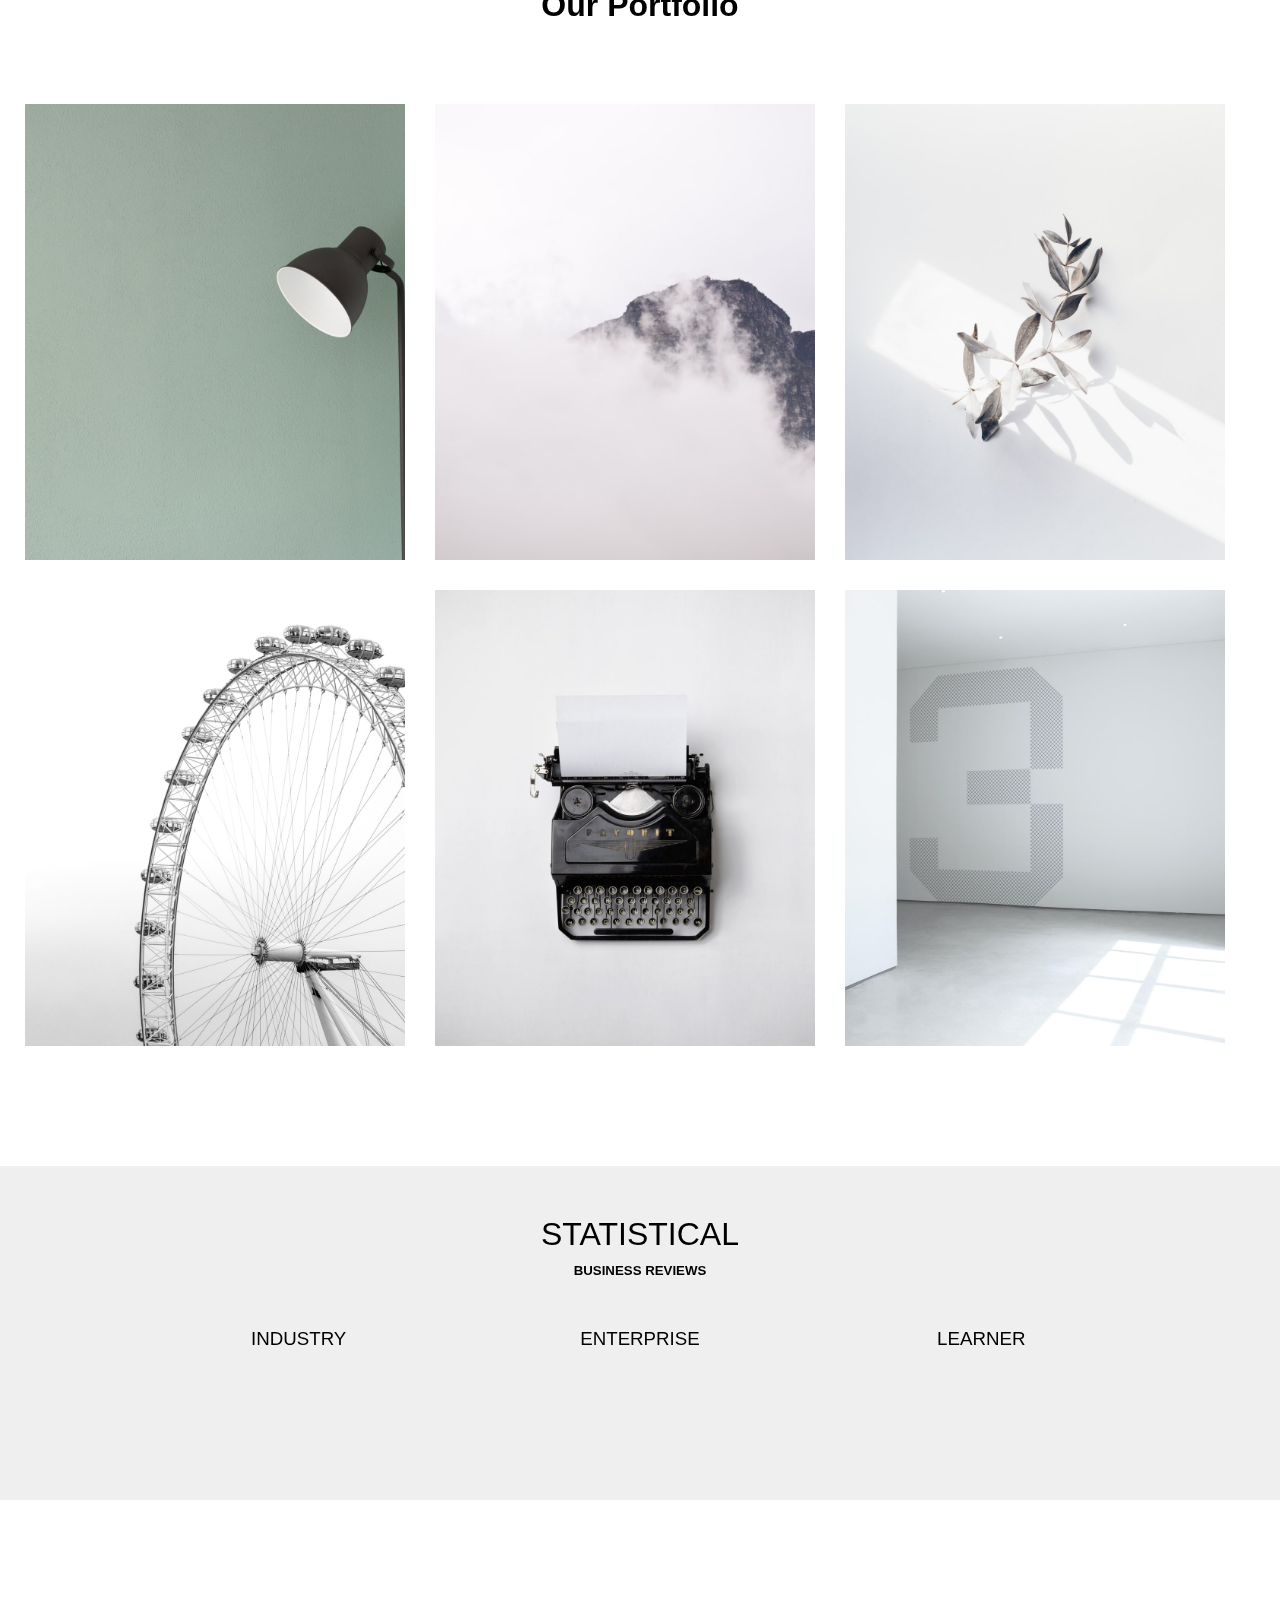
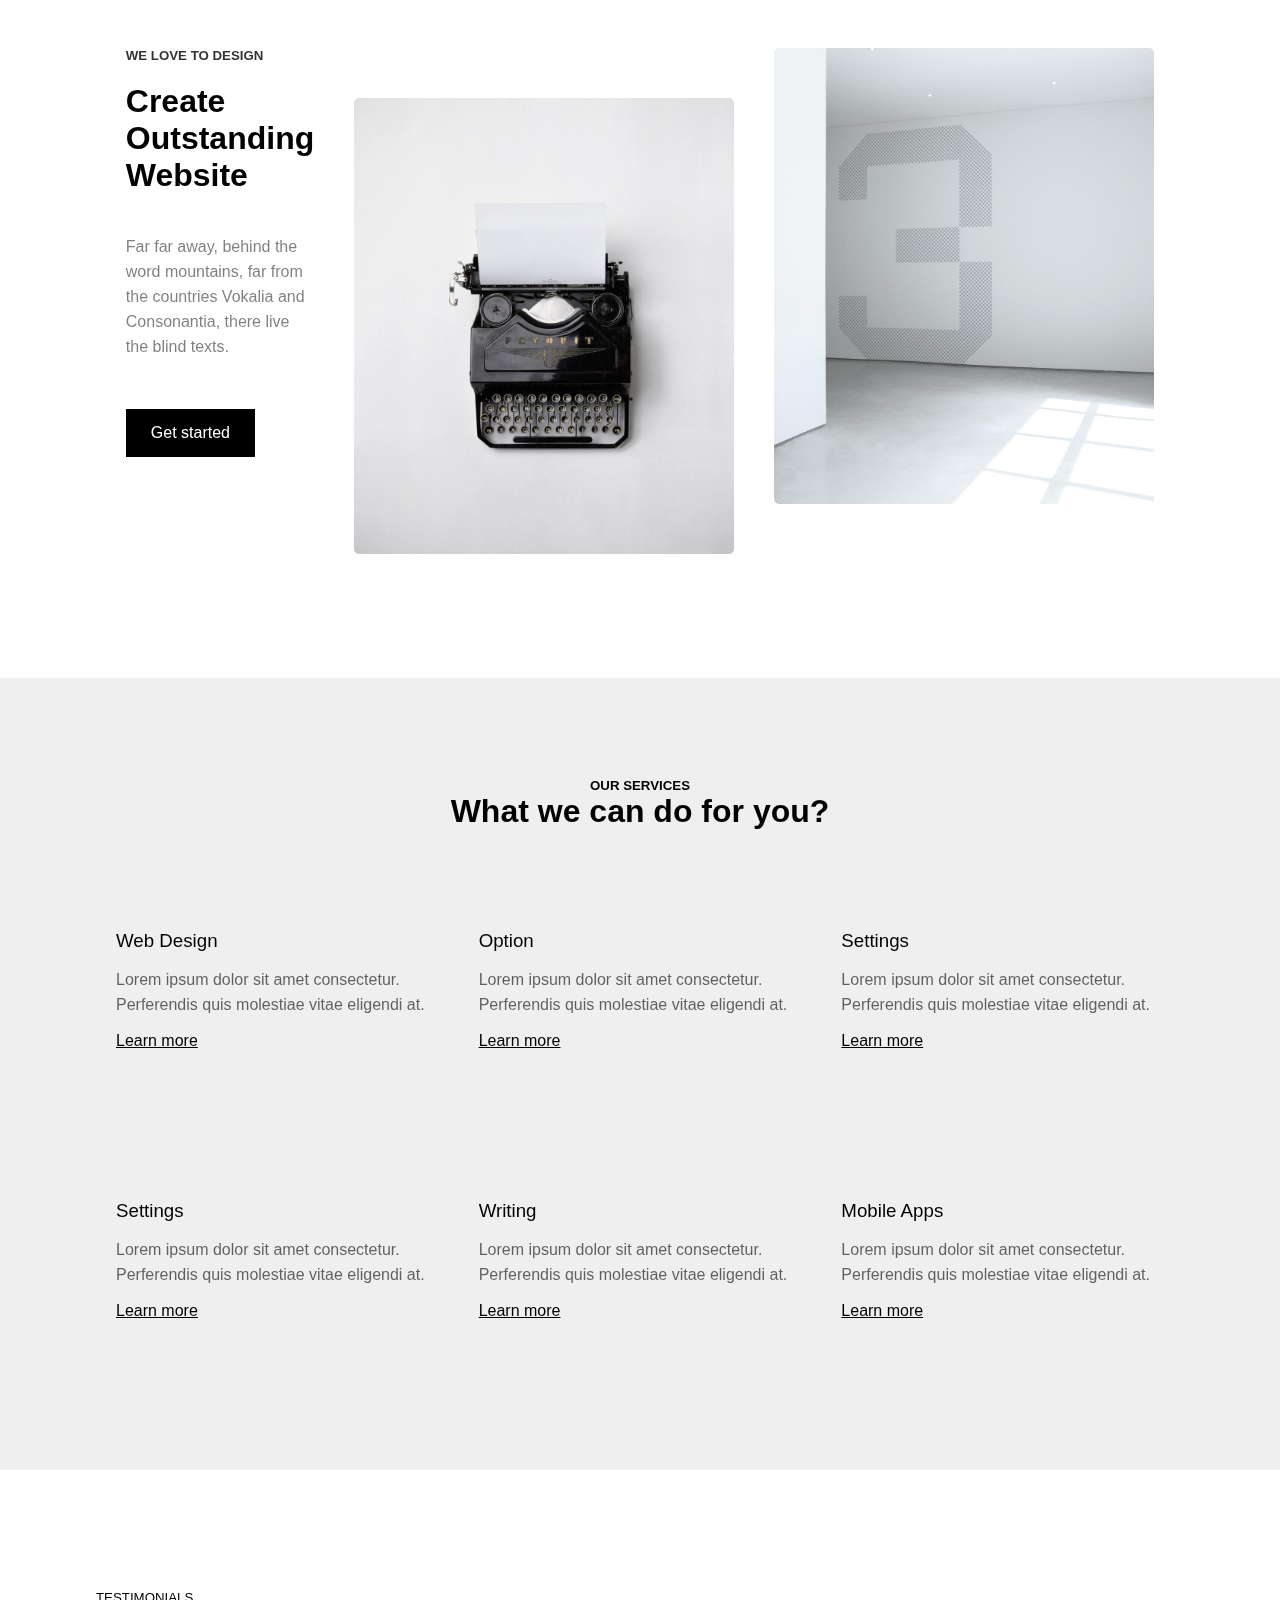
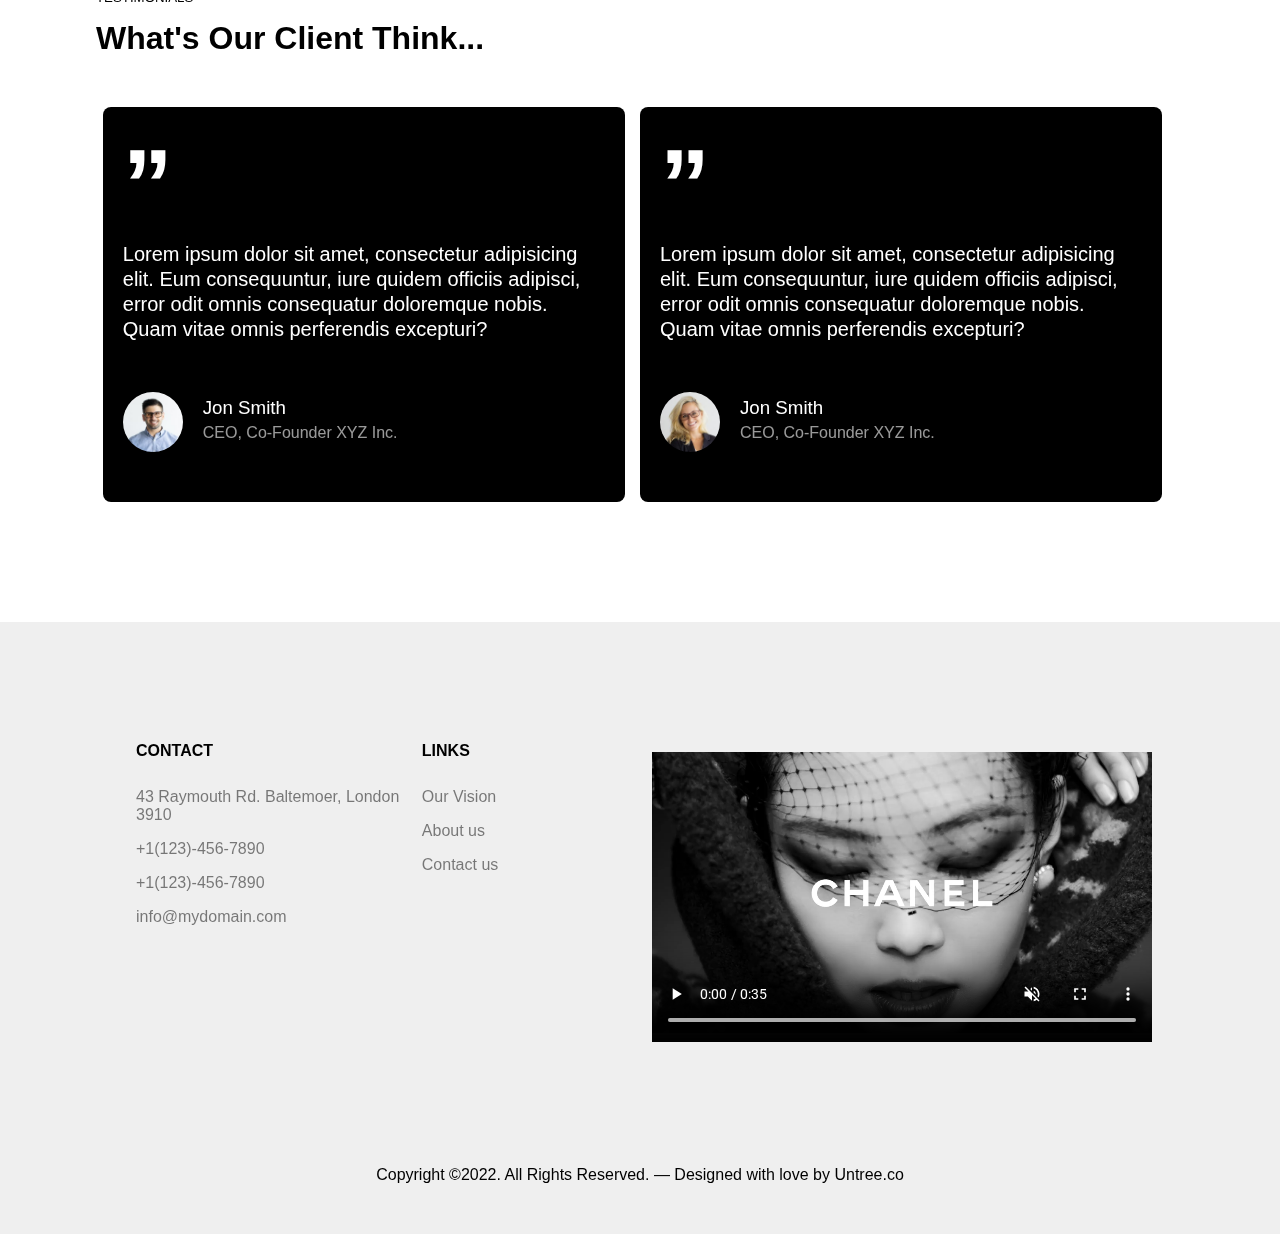
==== commit ce7d1540: "fix1" ====
--- a/index.html
+++ b/index.html
@@ -8,8 +8,7 @@
     <link
         href="https://fonts.googleapis.com/css2?family=Playfair+Display:wght@400;700&family=Roboto:wght@300;400&display=swap"
         rel="stylesheet">
-    <link rel='stylesheet' href='https://cdn-uicons.flaticon.com/uicons-brands/css/uicons-brands.css'>
-    <link rel='stylesheet' href='https://cdn-uicons.flaticon.com/uicons-brands/css/uicons-brands.css'>
+
     <link rel='stylesheet'
         href='https://cdn-uicons.flaticon.com/uicons-regular-straight/css/uicons-regular-straight.css'>
     <link rel='stylesheet' href='https://cdn-uicons.flaticon.com/uicons-brands/css/uicons-brands.css'>
@@ -22,6 +21,7 @@
 
 <body>
     <header>
+
         <video id="background-video" autoplay muted loop
             src="./image/The Spring-Summer 2021 Ready-to-Wear Campaign — CHANEL_Trim.mp4" type="video/mp4"></video>
         <div class="nav_bar">
@@ -336,7 +336,7 @@
                 </ul>
                 <div class="group">
                     <i class="fi fi-brands-facebook"></i>
-                    <i class="fi fi-brands-youtube"></i>
+                    <i class="fi fi-brands-instagram"></i>
                     <i class="fi fi-brands-telegram"></i>
                     <i class="fi fi-rs-paper-plane"></i>
                 </div>
--- a/css/style.css
+++ b/css/style.css
@@ -3,7 +3,9 @@
     padding: 0;
     box-sizing: border-box;
     font-family: Arial, Helvetica, sans-serif;
-}
+
+}
+
 
 body {
     width: 100%;
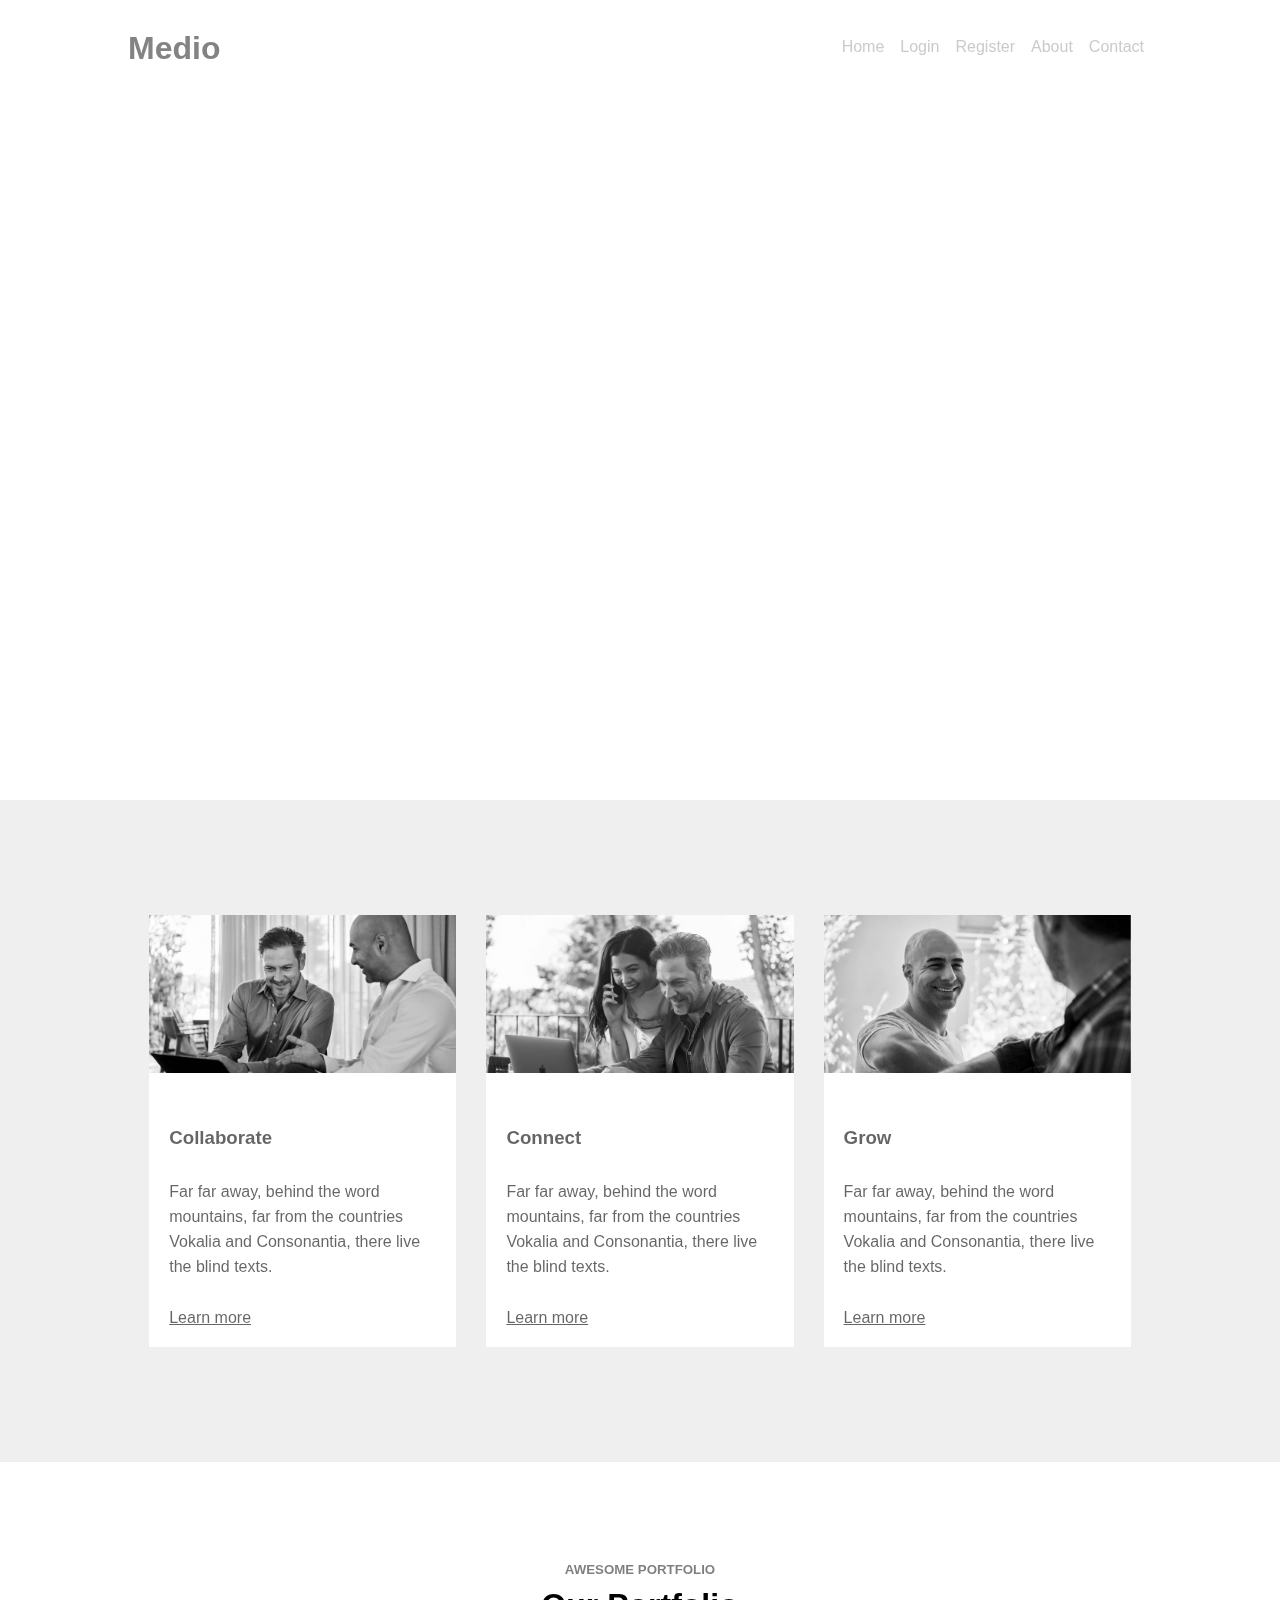
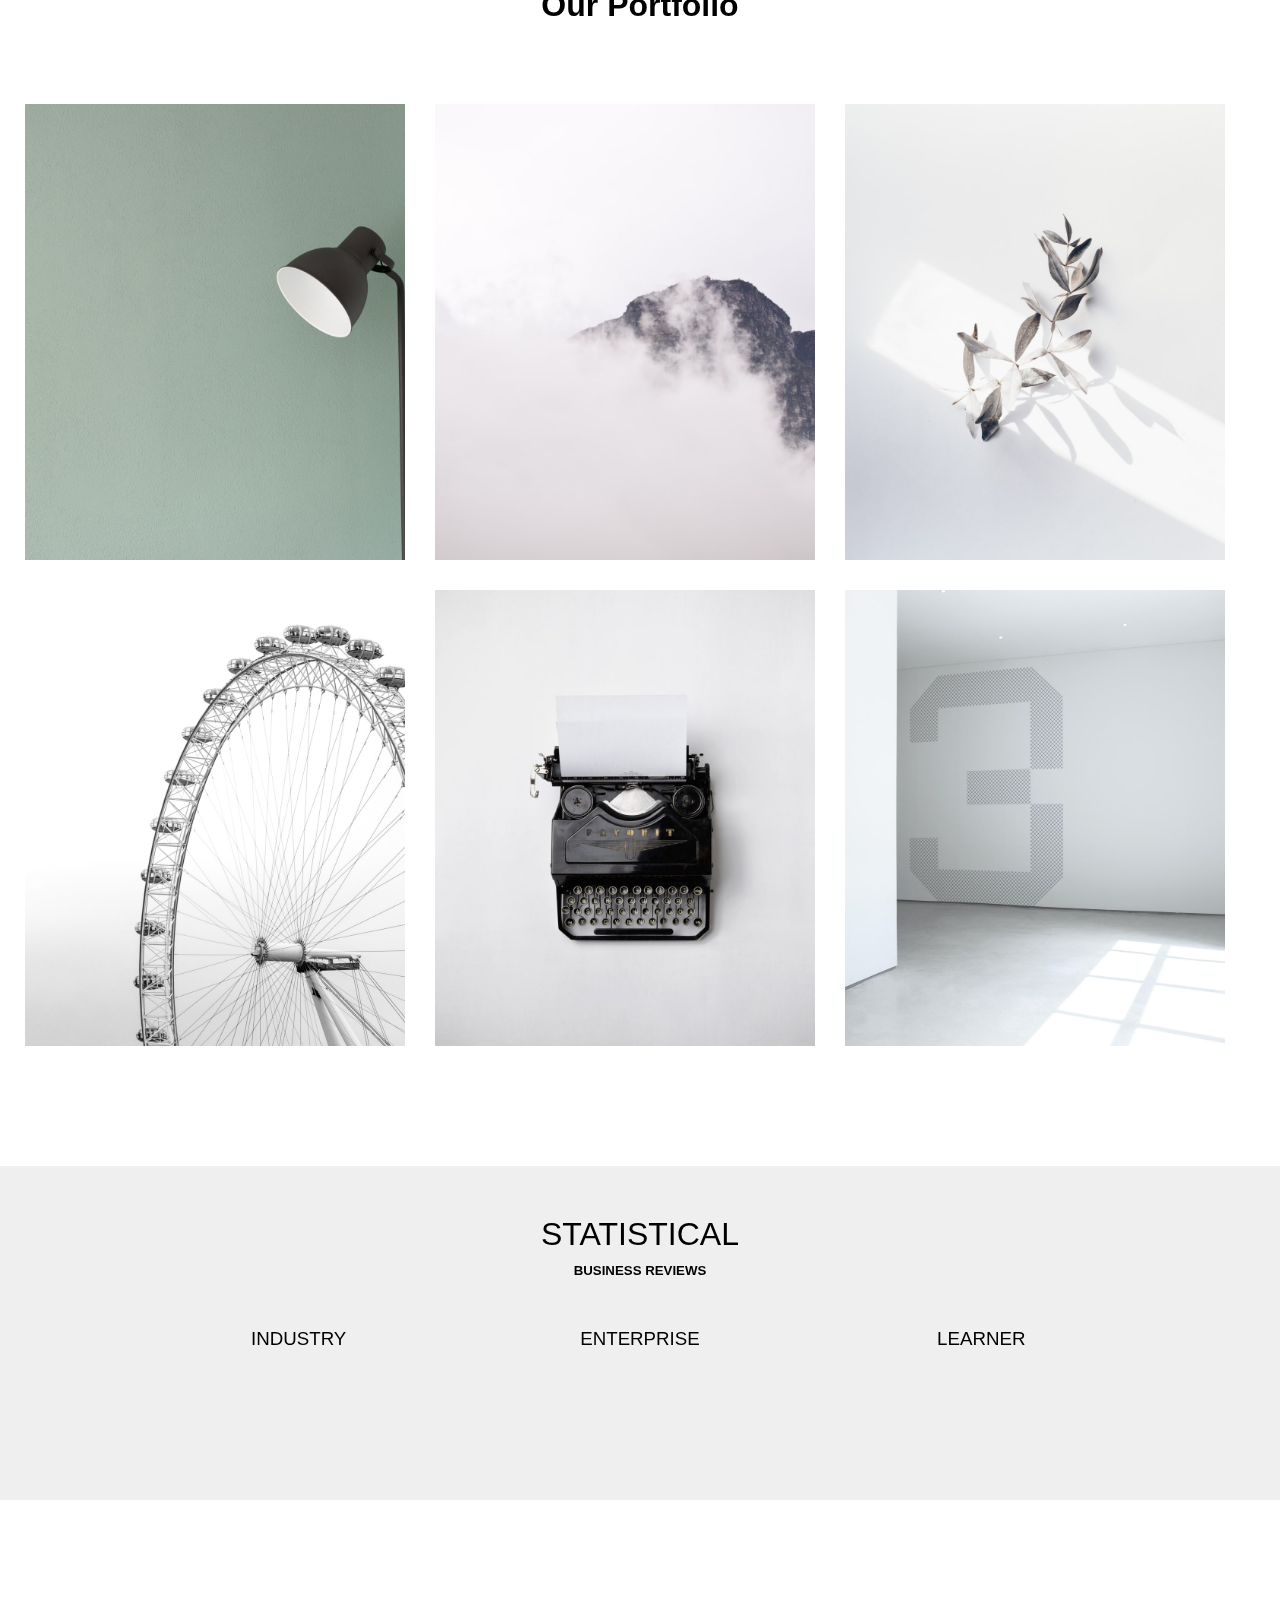
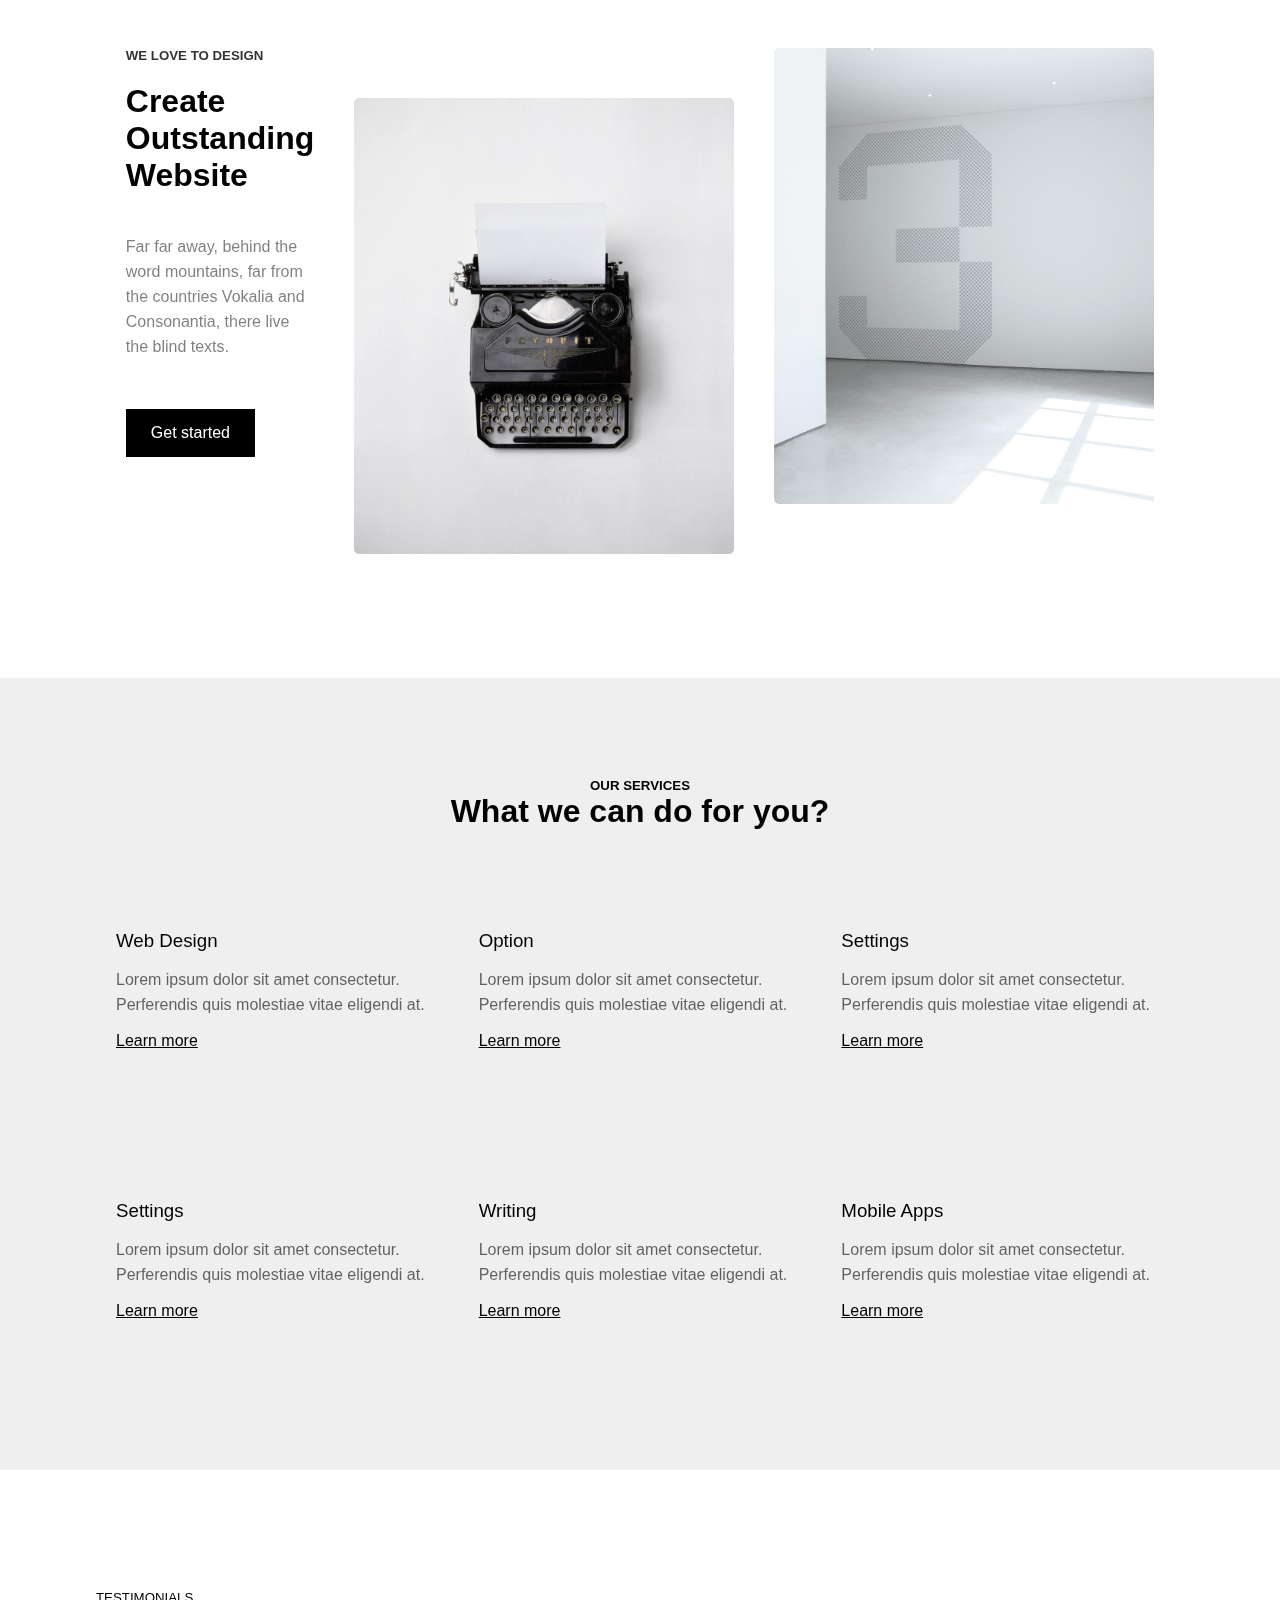
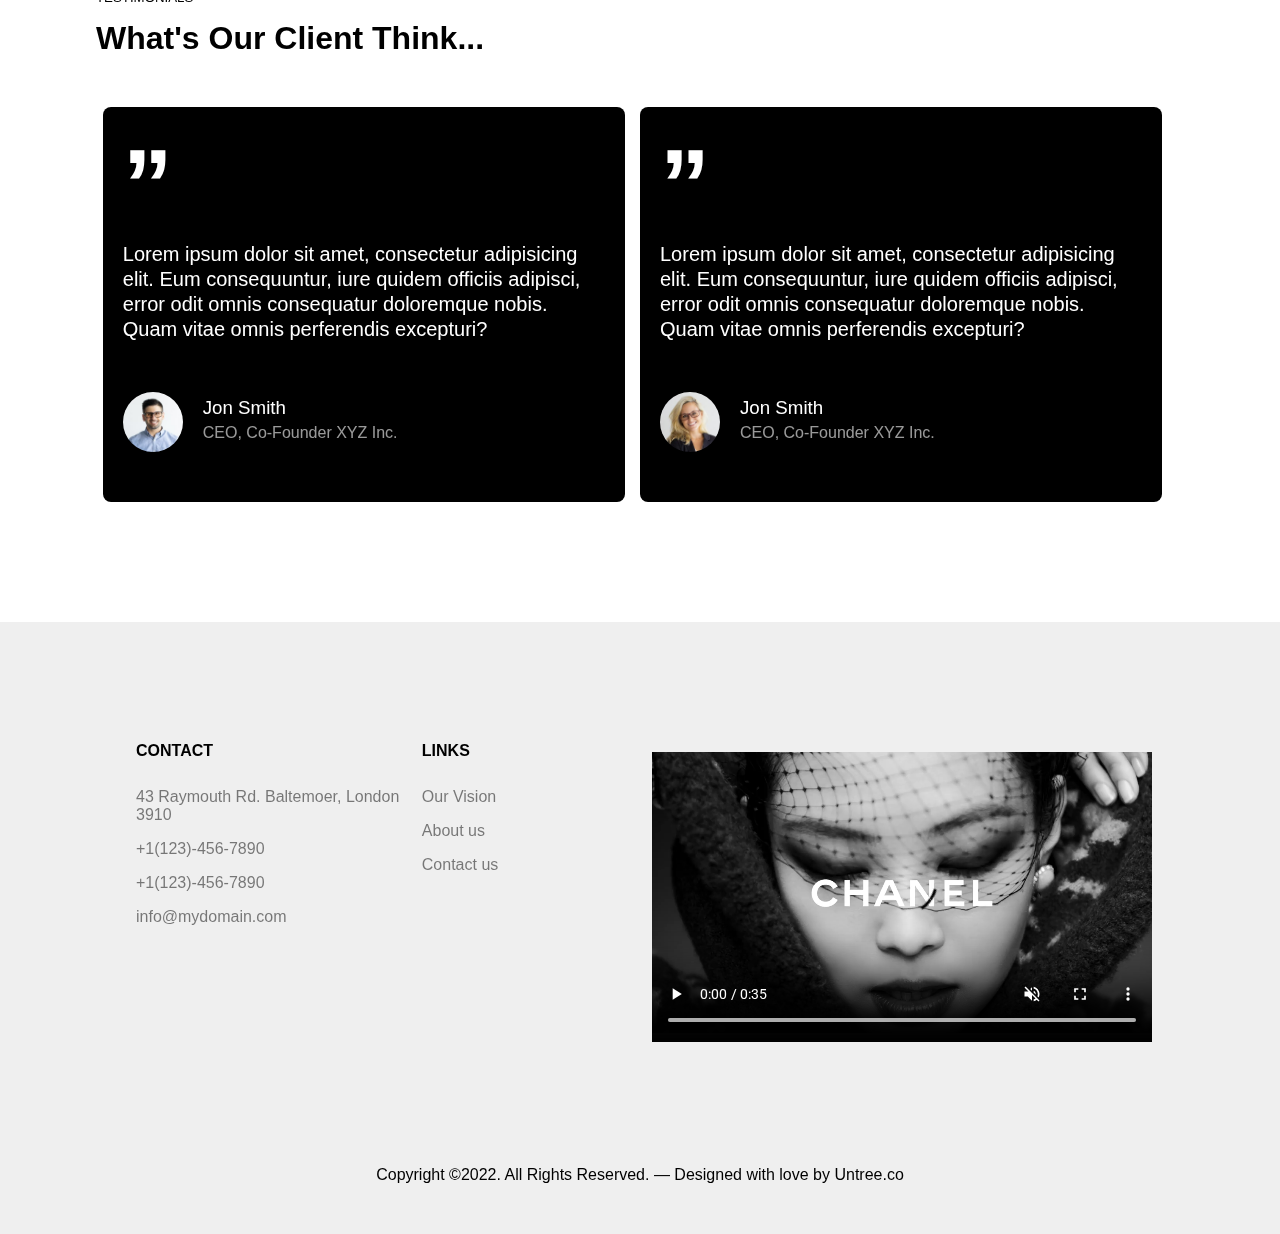
==== commit d794844c: "fix" ====
--- a/index.html
+++ b/index.html
@@ -268,7 +268,7 @@
             </div>
             <div class="choice_1">
                 <div class="icon_choice">
-                    <i class="fi fi-rr-world"></i>
+                    <i class="fi fi-br-camera"></i>
                 </div>
                 <div class="text-choice">
                     <h3>Mobile Apps</h3>
--- a/css/style.css
+++ b/css/style.css
@@ -252,12 +252,13 @@
     justify-content: center;
     align-items: center;
     margin: 50px auto;
+    text-align: center;
 }
 
 .list_text {
     margin: 0px 50px;
-    text-decoration: underline;
-    color: rgb(252, 3, 136);
+    /* text-decoration: underline; */
+    color: rgb(252, 3, 115);
     font-size: 40px;
     text-align: center;
 }
@@ -541,6 +542,10 @@
 
     }
 
+    .nav_right ul li a {
+        font-size: 14px;
+    }
+
     .content1 {
         width: 80%;
         margin: auto;
@@ -612,4 +617,9 @@
         font-size: 14px;
     }
 
+    /* ---------------- */
+    .list_text {
+        font-size: 20px;
+        text-align: center;
+    }
 }